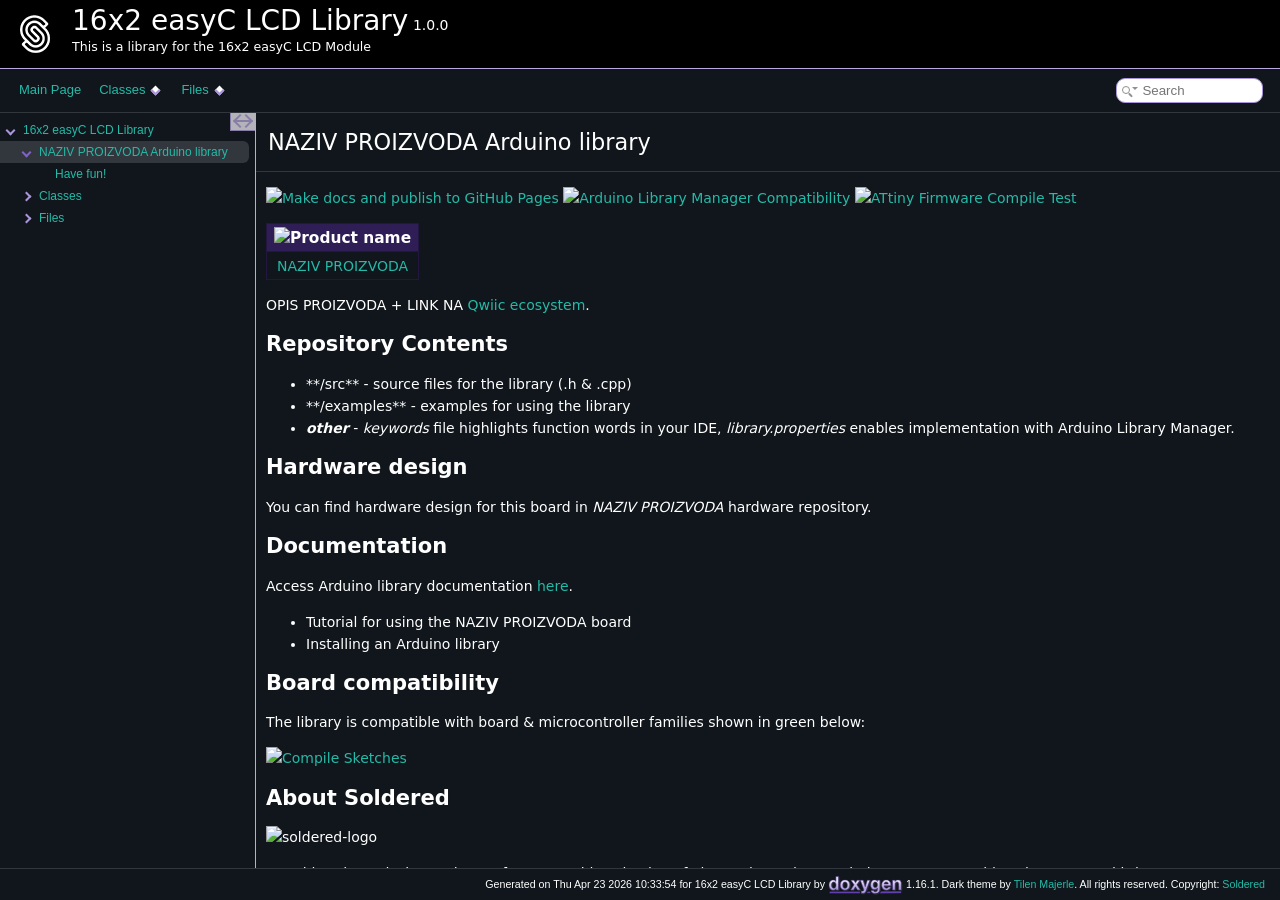
==== docs/index.html @ 85e1c983 "Initialize gh-pages" ====
<!DOCTYPE html PUBLIC "-//W3C//DTD XHTML 1.0 Transitional//EN" "https://www.w3.org/TR/xhtml1/DTD/xhtml1-transitional.dtd">
<html xmlns="http://www.w3.org/1999/xhtml" lang="en-US">
<head>
<meta http-equiv="Content-Type" content="text/xhtml;charset=UTF-8"/>
<meta http-equiv="X-UA-Compatible" content="IE=11"/>
<meta name="generator" content="Doxygen 1.16.1"/>
<meta name="viewport" content="width=device-width, initial-scale=1"/>
<title>16x2 easyC LCD Library: NAZIV PROIZVODA Arduino library</title>
<link href="tabs.css" rel="stylesheet" type="text/css"/>
<script type="text/javascript" src="jquery.js"></script>
<script type="text/javascript" src="dynsections.js"></script>
<script type="text/javascript" src="clipboard.js"></script>
<link href="navtree.css" rel="stylesheet" type="text/css"/>
<script type="text/javascript" src="navtreedata.js"></script>
<script type="text/javascript" src="navtree.js"></script>
<script type="text/javascript" src="cookie.js"></script>
<link href="search/search.css" rel="stylesheet" type="text/css"/>
<script type="text/javascript" src="search/searchdata.js"></script>
<script type="text/javascript" src="search/search.js"></script>
<link href="doxygen.css" rel="stylesheet" type="text/css" />
<link href="custom.css" rel="stylesheet" type="text/css"/>
<link href="custom_dark_theme.css" rel="stylesheet" type="text/css"/>
</head>
<body>
<div id="top"><!-- do not remove this div, it is closed by doxygen! -->
<div id="titlearea">
<table cellspacing="0" cellpadding="0">
 <tbody>
 <tr id="projectrow">
  <td id="projectlogo"><img alt="Logo" src="logo.png"/></td>
  <td id="projectalign">
   <div id="projectname">16x2 easyC LCD Library<span id="projectnumber">&#160;1.0.0</span>
   </div>
   <div id="projectbrief">This is a library for the 16x2 easyC LCD Module</div>
  </td>
 </tr>
 </tbody>
</table>
</div>
<!-- end header part -->
<!-- Generated by Doxygen 1.16.1 -->
<script type="text/javascript">
var searchBox = new SearchBox("searchBox", "search/",'.html');
</script>
<script type="text/javascript">
$(function() { codefold.init(); });
</script>
<script type="text/javascript" src="menudata.js"></script>
<script type="text/javascript" src="menu.js"></script>
<script type="text/javascript">
$(function() {
  initMenu('',true,false,'search.php','Search',true);
  $(function() { init_search(); });
});
</script>
<div id="main-nav"></div>
</div><!-- top -->
<div id="side-nav" class="ui-resizable side-nav-resizable">
  <div id="nav-tree">
    <div id="nav-tree-contents">
      <div id="nav-sync" class="sync"></div>
    </div>
  </div>
  <div id="splitbar" style="-moz-user-select:none;" 
       class="ui-resizable-handle">
  </div>
</div>
<script type="text/javascript">
$(function(){initNavTree('index.html','',''); });
</script>
<div id="container">
<div id="doc-content">
<!-- window showing the filter options -->
<div id="MSearchSelectWindow"
     onmouseover="return searchBox.OnSearchSelectShow()"
     onmouseout="return searchBox.OnSearchSelectHide()"
     onkeydown="return searchBox.OnSearchSelectKey(event)">
</div>

<!-- iframe showing the search results (closed by default) -->
<div id="MSearchResultsWindow">
<div id="MSearchResults">
<div class="SRPage">
<div id="SRIndex">
<div id="SRResults"></div>
<div class="SRStatus" id="Loading">Loading...</div>
<div class="SRStatus" id="Searching">Searching...</div>
<div class="SRStatus" id="NoMatches">No Matches</div>
</div>
</div>
</div>
</div>

<div><div class="header">
  <div class="headertitle"><div class="title">NAZIV PROIZVODA Arduino library </div></div>
</div><!--header-->
<div class="contents">
<div class="textblock"><p><a class="anchor" id="md__r_e_a_d_m_e"></a></p>
<p><a href="https://github.com/SolderedElectronics/Soldered-Generic-Arduino-Library/actions/workflows/make_docs.yml"><img src="https://github.com/SolderedElectronics/Soldered-Generic-Arduino-Library/actions/workflows/make_docs.yml/badge.svg?branch=dev" alt="Make docs and publish to GitHub Pages" style="pointer-events: none;" class="inline"/></a> <a href="https://github.com/SolderedElectronics/Soldered-Generic-Arduino-Library/actions/workflows/arduino_lint.yml"><img src="https://github.com/SolderedElectronics/Soldered-Generic-Arduino-Library/actions/workflows/arduino_lint.yml/badge.svg?branch=dev" alt="Arduino Library Manager Compatibility" style="pointer-events: none;" class="inline"/></a> <a href="https://github.com/SolderedElectronics/Soldered-Generic-Arduino-Library/actions/workflows/attiny_test.yml"><img src="https://github.com/SolderedElectronics/Soldered-Generic-Arduino-Library/actions/workflows/attiny_test.yml/badge.svg?branch=dev" alt="ATtiny Firmware Compile Test" style="pointer-events: none;" class="inline"/></a></p>
<table class="markdownTable">
<tr class="markdownTableHead">
<th class="markdownTableHeadCenter"><img src="https://upload.wikimedia.org/wikipedia/commons/8/8f/Example_image.svg" alt="Product name" style="pointer-events: none;" class="inline"/>  </th></tr>
<tr class="markdownTableRowOdd">
<td class="markdownTableBodyCenter"><a href="https://www.solde.red/SKU">NAZIV PROIZVODA</a>  </td></tr>
</table>
<p>OPIS PROIZVODA + LINK NA <a href="https://soldered.com/collections/qwiic-ecosystem">Qwiic ecosystem</a>.</p>
<h2 class="doxsection"><a class="anchor" id="autotoc_md1"></a>
Repository Contents</h2>
<ul>
<li>**/src** - source files for the library (.h &amp; .cpp)</li>
<li>**/examples** - examples for using the library</li>
<li><b><em>other</em></b> - <em>keywords</em> file highlights function words in your IDE, <em>library.properties</em> enables implementation with Arduino Library Manager.</li>
</ul>
<h2 class="doxsection"><a class="anchor" id="autotoc_md2"></a>
Hardware design</h2>
<p>You can find hardware design for this board in <em>NAZIV PROIZVODA</em> hardware repository.</p>
<h2 class="doxsection"><a class="anchor" id="autotoc_md3"></a>
Documentation</h2>
<p>Access Arduino library documentation <a href="https://SolderedElectronics.github.io/Soldered-Generic-Arduino-Library/">here</a>.</p>
<ul>
<li>Tutorial for using the NAZIV PROIZVODA board</li>
<li>Installing an Arduino library</li>
</ul>
<h2 class="doxsection"><a class="anchor" id="autotoc_md4"></a>
Board compatibility</h2>
<p>The library is compatible with board &amp; microcontroller families shown in green below:</p>
<p><a href="https://github.com/SolderedElectronics/Soldered-Generic-Arduino-Library/actions/workflows/compile_test.yml"><img src="http://github-actions.40ants.com/SolderedElectronics/Soldered-Generic-Arduino-Library/matrix.svg?branch=dev&amp;only=Compile%20Sketches" alt="Compile Sketches" style="pointer-events: none;" class="inline"/></a></p>
<h2 class="doxsection"><a class="anchor" id="autotoc_md5"></a>
About Soldered</h2>
<p><img src="https://raw.githubusercontent.com/SolderedElectronics/Soldered-Generic-Arduino-Library/dev/extras/Soldered-logo-color.png" alt="soldered-logo" width="500" class="inline"/></p>
<p>At Soldered, we design and manufacture a wide selection of electronic products to help you turn your ideas into acts and bring you one step closer to your final project. Our products are intented for makers and crafted in-house by our experienced team in Osijek, Croatia. We believe that sharing is a crucial element for improvement and innovation, and we work hard to stay connected with all our makers regardless of their skill or experience level. Therefore, all our products are open-source. Finally, we always have your back. If you face any problem concerning either your shopping experience or your electronics project, our team will help you deal with it, offering efficient customer service and cost-free technical support anytime. Some of those might be useful for you:</p>
<ul>
<li><a href="https://www.soldered.com/shop">Web Store</a></li>
<li><a href="https://soldered.com/learn">Tutorials &amp; Projects</a></li>
<li><a href="https://docs.soldered.com">Documentation</a></li>
</ul>
<h2 class="doxsection"><a class="anchor" id="autotoc_md6"></a>
Original source</h2>
<p>​ This library is possible thanks to original <a href="https://github.com/blemasle/arduino-mcp23017">arduino-mcp23017</a> library. Thank you, blemasle.</p>
<h2 class="doxsection"><a class="anchor" id="autotoc_md7"></a>
Open-source license</h2>
<p>Soldered invests vast amounts of time into hardware &amp; software for these products, which are all open-source. Please support future development by buying one of our products.</p>
<p>Check license details in the LICENSE file. Long story short, use these open-source files for any purpose you want to, as long as you apply the same open-source licence to it and disclose the original source. No warranty - all designs in this repository are distributed in the hope that they will be useful, but without any warranty. They are provided "AS IS", therefore without warranty of any kind, either expressed or implied. The entire quality and performance of what you do with the contents of this repository are your responsibility. In no event, Soldered (TAVU) will be liable for your damages, losses, including any general, special, incidental or consequential damage arising out of the use or inability to use the contents of this repository.</p>
<h1 class="doxsection"><a class="anchor" id="autotoc_md8"></a>
Have fun!</h1>
<p>And thank you from your fellow makers at Soldered Electronics. </p>
</div></div><!-- PageDoc -->
<a href="doxygen_crawl.html"></a>
</div><!-- contents -->
</div><!-- doc-content -->
</div><!-- container -->
<!-- start footer part -->
<div id="nav-path" class="navpath">
    <!-- id is needed for treeview function! -->
    <ul>
        <li class="footer">
            Generated on <span class="datetime"></span> for 16x2 easyC LCD Library by <a href="http://www.doxygen.org/index.html">
                <img class="footer" src="doxygen.png" alt="doxygen"
                    onerror="this.onerror=null;this.src='doxygen.svg';" /></a> 1.16.1.
            Dark theme by <a href="http://majerle.eu" target="_new">Tilen Majerle</a>. All rights reserved.
            Copyright: <a href="https://www.soldered.com">Soldered</a>
        </li>
    </ul>
</div>
<script src="custom.js"></script>
</body>
</html>
---- docs/tabs.css ----
.sm{position:relative;z-index:9999}.sm,.sm ul,.sm li{display:block;list-style:none;margin:0;padding:0;line-height:normal;direction:ltr;text-align:left;-webkit-tap-highlight-color:rgba(0,0,0,0)}.sm-rtl,.sm-rtl ul,.sm-rtl li{direction:rtl;text-align:right}.sm>li>h1,.sm>li>h2,.sm>li>h3,.sm>li>h4,.sm>li>h5,.sm>li>h6{margin:0;padding:0}.sm ul{display:none}.sm li,.sm a{position:relative}.sm a{display:block}.sm a.disabled{cursor:not-allowed}.sm:after{content:"\00a0";display:block;height:0;font:0/0 serif;clear:both;visibility:hidden;overflow:hidden}.sm,.sm *,.sm *:before,.sm *:after{-moz-box-sizing:border-box;-webkit-box-sizing:border-box;box-sizing:border-box}.main-menu-btn{position:relative;display:inline-block;width:36px;height:36px;text-indent:36px;margin-left:8px;white-space:nowrap;overflow:hidden;cursor:pointer;-webkit-tap-highlight-color:rgba(0,0,0,0)}.main-menu-btn-icon,.main-menu-btn-icon:before,.main-menu-btn-icon:after{position:absolute;top:50%;left:2px;height:2px;width:24px;background:var(--nav-menu-button-color);-webkit-transition:all .25s;transition:all .25s}.main-menu-btn-icon:before{content:'';top:-7px;left:0}.main-menu-btn-icon:after{content:'';top:7px;left:0}#main-menu-state:checked ~ .main-menu-btn .main-menu-btn-icon{height:0}#main-menu-state:checked ~ .main-menu-btn .main-menu-btn-icon:before{top:0;-webkit-transform:rotate(-45deg);transform:rotate(-45deg)}#main-menu-state:checked ~ .main-menu-btn .main-menu-btn-icon:after{top:0;-webkit-transform:rotate(45deg);transform:rotate(45deg)}#main-menu-state{position:absolute;width:1px;height:1px;margin:-1px;border:0;padding:0;overflow:hidden;clip:rect(1px,1px,1px,1px)}#main-menu-state:not(:checked) ~ #main-menu{display:none}#main-menu-state:checked ~ #main-menu{display:block}@media(min-width:768px){.main-menu-btn{position:absolute;top:-99999px}#main-menu-state:not(:checked) ~ #main-menu{display:block}}.sm-dox{background-color:var(--nav-menu-background-color)}.sm-dox a,.sm-dox a:focus,.sm-dox a:hover,.sm-dox a:active{padding:0 12px;padding-right:43px;font-family:var(--font-family-nav);font-size:13px;line-height:36px;text-decoration:none;color:var(--nav-text-normal-color);outline:0}.sm-dox a:hover{background-color:var(--nav-menu-active-bg);border-radius:5px}.sm-dox a.current{color:#d23600}.sm-dox a.disabled{color:#bbb}.sm-dox a span.sub-arrow{position:absolute;top:50%;margin-top:-14px;left:auto;right:3px;width:28px;height:28px;overflow:hidden;font:bold 12px/28px monospace !important;text-align:center;text-shadow:none;-moz-border-radius:5px;-webkit-border-radius:5px;border-radius:5px}.sm-dox a span.sub-arrow:before{display:block;content:'+'}.sm-dox a.highlighted span.sub-arrow:before{display:block;content:'-'}.sm-dox>li:first-child>a,.sm-dox>li:first-child>:not(ul) a{-moz-border-radius:5px 5px 0 0;-webkit-border-radius:5px;border-radius:5px 5px 0 0}.sm-dox>li:last-child>a,.sm-dox>li:last-child>*:not(ul) a,.sm-dox>li:last-child>ul,.sm-dox>li:last-child>ul>li:last-child>a,.sm-dox>li:last-child>ul>li:last-child>*:not(ul) a,.sm-dox>li:last-child>ul>li:last-child>ul,.sm-dox>li:last-child>ul>li:last-child>ul>li:last-child>a,.sm-dox>li:last-child>ul>li:last-child>ul>li:last-child>*:not(ul) a,.sm-dox>li:last-child>ul>li:last-child>ul>li:last-child>ul,.sm-dox>li:last-child>ul>li:last-child>ul>li:last-child>ul>li:last-child>a,.sm-dox>li:last-child>ul>li:last-child>ul>li:last-child>ul>li:last-child>*:not(ul) a,.sm-dox>li:last-child>ul>li:last-child>ul>li:last-child>ul>li:last-child>ul,.sm-dox>li:last-child>ul>li:last-child>ul>li:last-child>ul>li:last-child>ul>li:last-child>a,.sm-dox>li:last-child>ul>li:last-child>ul>li:last-child>ul>li:last-child>ul>li:last-child>*:not(ul) a,.sm-dox>li:last-child>ul>li:last-child>ul>li:last-child>ul>li:last-child>ul>li:last-child>ul{-moz-border-radius:0 0 5px 5px;-webkit-border-radius:0;border-radius:0 0 5px 5px}.sm-dox>li:last-child>a.highlighted,.sm-dox>li:last-child>*:not(ul) a.highlighted,.sm-dox>li:last-child>ul>li:last-child>a.highlighted,.sm-dox>li:last-child>ul>li:last-child>*:not(ul) a.highlighted,.sm-dox>li:last-child>ul>li:last-child>ul>li:last-child>a.highlighted,.sm-dox>li:last-child>ul>li:last-child>ul>li:last-child>*:not(ul) a.highlighted,.sm-dox>li:last-child>ul>li:last-child>ul>li:last-child>ul>li:last-child>a.highlighted,.sm-dox>li:last-child>ul>li:last-child>ul>li:last-child>ul>li:last-child>*:not(ul) a.highlighted,.sm-dox>li:last-child>ul>li:last-child>ul>li:last-child>ul>li:last-child>ul>li:last-child>a.highlighted,.sm-dox>li:last-child>ul>li:last-child>ul>li:last-child>ul>li:last-child>ul>li:last-child>*:not(ul) a.highlighted{-moz-border-radius:0;-webkit-border-radius:0;border-radius:0}.sm-dox ul{background:var(--nav-menu-background-color)}.sm-dox ul a,.sm-dox ul a:focus,.sm-dox ul a:hover,.sm-dox ul a:active{font-size:12px;border-left:8px solid transparent;line-height:36px;text-shadow:none;background-color:var(--nav-menu-background-color);background-image:none}.sm-dox ul a:hover{background-color:var(--nav-menu-active-bg);border-radius:5px}.sm-dox ul ul a,.sm-dox ul ul a:hover,.sm-dox ul ul a:focus,.sm-dox ul ul a:active{border-left:16px solid transparent}.sm-dox ul ul ul a,.sm-dox ul ul ul a:hover,.sm-dox ul ul ul a:focus,.sm-dox ul ul ul a:active{border-left:24px solid transparent}.sm-dox ul ul ul ul a,.sm-dox ul ul ul ul a:hover,.sm-dox ul ul ul ul a:focus,.sm-dox ul ul ul ul a:active{border-left:32px solid transparent}.sm-dox ul ul ul ul ul a,.sm-dox ul ul ul ul ul a:hover,.sm-dox ul ul ul ul ul a:focus,.sm-dox ul ul ul ul ul a:active{border-left:40px solid transparent}@media(min-width:768px){.sm-dox ul{position:absolute;width:12em}.sm-dox li{float:left}.sm-dox.sm-rtl li{float:right}.sm-dox ul li,.sm-dox.sm-rtl ul li,.sm-dox.sm-vertical li{float:none}.sm-dox a{white-space:nowrap}.sm-dox ul a,.sm-dox.sm-vertical a{white-space:normal}.sm-dox .sm-nowrap>li>a,.sm-dox .sm-nowrap>li>:not(ul) a{white-space:nowrap}.sm-dox{padding:0 10px;background-color:var(--nav-menu-background-color);line-height:36px}.sm-dox a span.sub-arrow{top:15px;right:10px;box-sizing:content-box;padding:0;margin:0;display:inline-block;width:5px;height:5px;background-color:var(--nav-menu-background-color);border-right:2px solid var(--nav-arrow-color);border-bottom:2px solid var(--nav-arrow-color);transform:rotate(45deg);-moz-border-radius:0;-webkit-border-radius:0;border-radius:0}.sm-dox a,.sm-dox a:focus,.sm-dox a:active,.sm-dox a:hover,.sm-dox a.highlighted{padding:0 6px}.sm-dox a:hover{background-color:var(--nav-menu-active-bg);border-radius:5px !important}.sm-dox a:hover span.sub-arrow{background-color:var(--nav-menu-active-bg);border-right:2px solid var(--nav-arrow-selected-color);border-bottom:2px solid var(--nav-arrow-selected-color)}.sm-dox a.has-submenu{padding-right:24px}.sm-dox li{border-top:0;padding:3px}.sm-dox>li>ul:before,.sm-dox>li>ul:after{content:'';position:absolute;top:-18px;left:30px;width:0;height:0;overflow:hidden;border-width:9px;border-style:dashed dashed solid dashed;border-color:transparent transparent #bbb transparent}.sm-dox>li>ul:after{top:-16px;left:31px;border-width:8px;border-color:transparent transparent var(--nav-menu-background-color) transparent}.sm-dox ul{border:1px solid #bbb;padding:5px 0;background:var(--nav-menu-background-color);-moz-border-radius:5px !important;-webkit-border-radius:5px;border-radius:5px !important;-moz-box-shadow:0 5px 9px rgba(0,0,0,0.2);-webkit-box-shadow:0 5px 9px rgba(0,0,0,0.2);box-shadow:0 5px 9px rgba(0,0,0,0.2)}.sm-dox ul a span.sub-arrow{transform:rotate(-45deg)}.sm-dox ul a,.sm-dox ul a:hover,.sm-dox ul a:focus,.sm-dox ul a:active,.sm-dox ul a.highlighted{color:var(--nav-menu-foreground-color);background-image:none;border:0 !important}.sm-dox ul a:hover{background-color:var(--nav-menu-active-bg);border-radius:5px}.sm-dox span.scroll-up,.sm-dox span.scroll-down{position:absolute;display:none;visibility:hidden;overflow:hidden;background:var(--nav-menu-background-color);height:36px}.sm-dox span.scroll-up:hover,.sm-dox span.scroll-down:hover{background:#eee}.sm-dox span.scroll-up:hover span.scroll-up-arrow,.sm-dox span.scroll-up:hover span.scroll-down-arrow{border-color:transparent transparent #d23600 transparent}.sm-dox span.scroll-down:hover span.scroll-down-arrow{border-color:#d23600 transparent transparent transparent}.sm-dox span.scroll-up-arrow,.sm-dox span.scroll-down-arrow{position:absolute;top:0;left:50%;margin-left:-6px;width:0;height:0;overflow:hidden;border-width:6px;border-style:dashed dashed solid dashed;border-color:transparent transparent var(--nav-menu-foreground-color) transparent}.sm-dox span.scroll-down-arrow{top:8px;border-style:solid dashed dashed dashed;border-color:var(--nav-menu-foreground-color) transparent transparent transparent}.sm-dox.sm-rtl a.has-submenu{padding-right:6px;padding-left:24px}.sm-dox.sm-rtl a span.sub-arrow{right:auto;left:6px}.sm-dox.sm-rtl.sm-vertical a.has-submenu{padding:10px 20px}.sm-dox.sm-rtl.sm-vertical a span.sub-arrow{right:auto;left:8px;border-style:dashed solid dashed dashed;border-color:transparent #555 transparent transparent}.sm-dox.sm-rtl>li>ul:before{left:auto;right:30px}.sm-dox.sm-rtl>li>ul:after{left:auto;right:31px}.sm-dox.sm-rtl ul a.has-submenu{padding:10px 20px !important}.sm-dox.sm-rtl ul a span.sub-arrow{right:auto;left:8px;border-style:dashed solid dashed dashed;border-color:transparent #555 transparent transparent}.sm-dox.sm-vertical{padding:10px 0;-moz-border-radius:5px;-webkit-border-radius:5px;border-radius:5px}.sm-dox.sm-vertical a{padding:10px 20px}.sm-dox.sm-vertical a:hover,.sm-dox.sm-vertical a:focus,.sm-dox.sm-vertical a:active,.sm-dox.sm-vertical a.highlighted{background:#fff}.sm-dox.sm-vertical a span.sub-arrow{right:8px;top:50%;margin-top:-5px;border-width:5px;border-style:dashed dashed dashed solid;border-color:transparent transparent transparent #555}.sm-dox.sm-vertical>li>ul:before,.sm-dox.sm-vertical>li>ul:after{display:none}.sm-dox.sm-vertical ul a{padding:10px 20px}.sm-dox.sm-vertical ul a:hover,.sm-dox.sm-vertical ul a:focus,.sm-dox.sm-vertical ul a:active,.sm-dox.sm-vertical ul a.highlighted{background:#eee}.sm-dox.sm-vertical ul a.disabled{background:var(--nav-menu-background-color)}}
---- docs/navtree.css ----
#nav-tree .children_ul {
  margin:0;
  padding:4px;
}

#nav-tree ul {
  list-style:none outside none;
  margin:0px;
  padding:0px;
}

#nav-tree li {
  white-space:nowrap;
  margin:0;
  padding:0;
}

#nav-tree .plus {
  margin:0px;
}

#nav-tree .selected {
  position: relative;
  background-color: var(--nav-menu-active-bg);
  border-radius: 0 6px 6px 0;
  /*margin-right: 5px;*/
}

#nav-tree img {
  margin:0px;
  padding:0px;
  border:0px;
  vertical-align: middle;
}

#nav-tree a {
  text-decoration:none;
  padding:0px;
  margin:0px;
}

#nav-tree .label {
  margin:0px;
  padding:0px;
  font: 12px var(--font-family-nav);
  line-height: 22px;
}

#nav-tree .label a {
  padding:2px;
}

#nav-tree .selected a {
  text-decoration:none;
  color:var(--page-link-color);
}

#nav-tree .children_ul {
  margin:0px;
  padding:0px;
}

#nav-tree .item {
  margin: 0 6px 0 -5px;
  padding: 0 0 0 5px;
  height: 22px;
}

#nav-tree {
  padding: 0px 0px;
  font-size:14px;
  overflow:auto;
}

#doc-content {
  overflow:auto;
  display:block;
  padding:0px;
  margin:0px;
  -webkit-overflow-scrolling : touch; /* iOS 5+ */
}

#side-nav {
  padding:0 6px 0 0;
  margin: 0px;
  display:block;
  position: absolute;
  left: 0px;
  overflow : hidden;
}

.ui-resizable .ui-resizable-handle {
  display:block;
}

.ui-resizable-e {
  transition: opacity 0.5s ease;
  background-color: var(--nav-splitbar-bg-color);
  opacity:0;
  cursor:col-resize;
  height:100%;
  right:0;
  top:0;
  width:6px;
  position: relative;
}

.ui-resizable-e:after {
  content: '';
  display: block;
  top: 50%;
  left: 1px;
  width: 2px;
  height: 15px;
  border-left: 1px solid var(--nav-splitbar-handle-color);
  border-right: 1px solid var(--nav-splitbar-handle-color);
  position: absolute;
}

.ui-resizable-e:hover {
  opacity: 1;
}

.ui-resizable-handle {
  display:none;
  font-size:0.1px;
  position:absolute;
  z-index:1;
}

#nav-tree-contents {
  margin: 6px 0px 0px 0px;
}

#nav-tree {
  background-color: var(--nav-background-color);
  -webkit-overflow-scrolling : touch; /* iOS 5+ */
  scrollbar-width: thin;
  border-right: 1px solid var(--nav-border-color);
  padding-left: 5px;
}

#nav-sync {
  position:absolute;
  top:0px;
  right:0px;
  z-index:1;
}

#nav-sync img {
  opacity:0.3;
}

div.nav-sync-icon {
	position: relative;
	width: 24px;
	height: 17px;
	left: -6px;
	top: -1px;
	opacity: 0.7;
	display: inline-block;
	background-color: var(--sync-icon-background-color);
	border: 1px solid var(--sync-icon-border-color);
	box-sizing: content-box;
}

div.nav-sync-icon:hover {
	background-color: var(--sync-icon-selected-background-color);
	opacity: 1.0;
}

div.nav-sync-icon.active:after {
	content: '';
	background-color: var(--sync-icon-background-color);
	border-top: 2px solid var(--sync-icon-color);
	position: absolute;
	width: 16px;
	height: 0px;
	top: 7px;
	left: 4px;
}

div.nav-sync-icon.active:hover:after {
	border-top: 2px solid var(--sync-icon-selected-color);
}

span.sync-icon-left {
	position: absolute;
	padding: 0;
	margin: 0;
	top: 3px;
	left: 4px;
	display: inline-block;
	width: 8px;
	height: 8px;
	border-left: 2px solid var(--sync-icon-color);
	border-top: 2px solid var(--sync-icon-color);
	transform: rotate(-45deg);
}

span.sync-icon-right {
	position: absolute;
	padding: 0;
	margin: 0;
	top: 3px;
	left: 10px;
	display: inline-block;
	width: 8px;
	height: 8px;
	border-right: 2px solid var(--sync-icon-color);
	border-bottom: 2px solid var(--sync-icon-color);
	transform: rotate(-45deg);
}

div.nav-sync-icon:hover span.sync-icon-left {
	border-left: 2px solid var(--sync-icon-selected-color);
	border-top: 2px solid var(--sync-icon-selected-color);
}

div.nav-sync-icon:hover span.sync-icon-right {
	border-right: 2px solid var(--sync-icon-selected-color);
	border-bottom: 2px solid var(--sync-icon-selected-color);
}

#nav-path ul {
  border-top: 1px solid var(--nav-breadcrumb-separator-color);
}

@media print
{
  #nav-tree { display: none; }
  div.ui-resizable-handle { display: none; position: relative; }
}

/*---------------------------*/
#container {
	display: grid;
	grid-template-columns: auto auto;
	overflow: hidden;
}

#page-nav {
	background: var(--nav-background-color);
	display: block;
	width: 250px;
	box-sizing: content-box;
        position: relative;
	border-left: 1px solid var(--nav-border-color);
}

#page-nav-tree {
	display: inline-block;
}

#page-nav-resize-handle {
  transition: opacity 0.5s ease;
  background-color: var(--nav-splitbar-bg-color);
  opacity:0;
  cursor:col-resize;
  height:100%;
  right:0;
  top:0;
  width:6px;
  position: relative;
  z-index: 1;
  user-select: none;
}

#page-nav-resize-handle:after {
  content: '';
  display: block;
  top: 50%;
  left: 1px;
  width: 2px;
  height: 15px;
  border-left: 1px solid var(--nav-splitbar-handle-color);
  border-right: 1px solid var(--nav-splitbar-handle-color);
  position: absolute;
}

#page-nav-resize-handle.dragging,
#page-nav-resize-handle:hover {
  opacity: 1;
}

#page-nav-contents {
  padding: 0;
  margin: 0;
  display: block;
  top: 0;
  left: 0;
  height: 100%;
  width: 100%;
  position: absolute;
  overflow: auto;
  scrollbar-width: thin;
  -webkit-overflow-scrolling : touch; /* iOS 5+ */
}

ul.page-outline,
ul.page-outline ul {
  text-indent: 0;
  list-style: none outside none;
  padding: 0 0 0 4px;
}

ul.page-outline {
  margin: 0 4px 4px 6px;
}

ul.page-outline div.item {
  font: 12px var(--font-family-nav);
  line-height: 22px;
}

ul.page-outline li {
  white-space: nowrap;
}

ul.page-outline li.vis {
  background-color: var(--nav-breadcrumb-active-bg);
}

#container.resizing {
  cursor: col-resize;
  user-select: none;
}
---- docs/search/search.css ----
/*---------------- Search Box positioning */

#main-menu > li:last-child {
    /* This <li> object is the parent of the search bar */
    display: flex;
    justify-content: center;
    align-items: center;
    height: 43px;
    margin-right: 0;
}

/*---------------- Search box styling */

.SRPage * {
    font-weight: normal;
    line-height: normal;
}

dark-mode-toggle {
    margin-left: 5px;
    display: flex;
    float: right;
}

#MSearchBox {
    display: inline-block;
    white-space : nowrap;
    background: var(--search-background-color);
    border-radius: 0.65em;
    border: 1px solid var(--search-box-border-color);
    z-index: 102;
    margin-right: 4px;
}

#MSearchBox .left {
    display: inline-block;
    vertical-align: middle;
    height: 1.6em;
}

#MSearchField {
    display: inline-block;
    vertical-align: top;
    width: 7.5em;
    height: 22px;
    margin: 0 0 0 0.15em;
    padding: 0;
    line-height: 1em;
    border:none;
    color: var(--search-foreground-color);
    outline: none;
    font-family: var(--font-family-search);
    -webkit-border-radius: 0px;
    border-radius: 0px;
    background: none;
}

@media(hover: none) {
    /* to avoid zooming on iOS */
    #MSearchField {
        font-size: 16px;
    }
}

#MSearchBox .right {
    display: inline-block;
    vertical-align: middle;
    width: 1.4em;
    height: 1.6em;
}

#MSearchClose {
    display: none;
    font-size: inherit;
    background : none;
    border: none;
    margin: 0;
    padding: 0;
    outline: none;

}

#MSearchCloseImg {
    margin: 6px 0 0 4px;
}

.close-icon {
  width: 11px;
  height: 11px;
  background-color: var(--search-close-icon-bg-color);
  border-radius: 50%;
  position: relative;
  display: flex;
  justify-content: center;
  align-items: center;
  box-sizing: content-box;
}

.close-icon:before,
.close-icon:after {
  content: '';
  position: absolute;
  width: 7px;
  height: 1px;
  background-color: var(--search-close-icon-fg-color);
}

.close-icon:before {
  transform: rotate(45deg);
}

.close-icon:after {
  transform: rotate(-45deg);
}


.MSearchBoxActive #MSearchField {
    color: var(--search-active-color);
}

.search-icon {
    width: 20px;
    height: 20px;
    display: inline-block;
    position: relative;
    margin-left: 3px;
}

#MSearchSelectExt.search-icon {
    width: 10px;
}

#MSearchSelectExt + input {
   margin-left: 5px;
}

.search-icon::before, .search-icon::after {
    content: '';
    position: absolute;
    border: 1.5px solid var(--search-foreground-color);
    box-sizing: content-box;
}

.search-icon::before {
    width: 6px;
    height: 6px;
    border-radius: 50%;
    top: 7px;
    left: 2px;
    background: var(--search-background-color);
}

.search-icon::after {
    border: 1px solid var(--search-foreground-color);
    width: 0px;
    height: 3px;
    border-radius: 2px;
    top: 15px;
    left: 8px;
    transform: rotate(-45deg);
    transform-origin: top left;
}

.search-icon-dropdown {
    content: '';
    width: 0;
    height: 0;
    border-left: 3px solid transparent;
    border-right: 3px solid transparent;
    border-top: 3px solid var(--search-foreground-color);
    top: 8px;
    left: 15px;
    transform: translateX(-50%);
    position: absolute;
}




/*---------------- Search filter selection */

#MSearchSelectWindow {
    display: none;
    position: absolute;
    left: 0; top: 0;
    border: 1px solid var(--search-filter-border-color);
    background-color: var(--search-filter-background-color);
    backdrop-filter: var(--search-filter-backdrop-filter);
    -webkit-backdrop-filter: var(--search-filter-backdrop-filter);
    z-index: 10001;
    padding-top: 4px;
    padding-bottom: 4px;
    border-radius: 4px;
}

.SelectItem {
    font: 8pt var(--font-family-search);
    padding-left:  2px;
    padding-right: 12px;
    border: 0px;
}

span.SelectionMark {
    margin-right: 4px;
    font-family: var(--font-family-monospace);
    outline-style: none;
    text-decoration: none;
}

a.SelectItem {
    display: block;
    outline-style: none;
    color: var(--search-filter-foreground-color);
    text-decoration: none;
    padding-left:   6px;
    padding-right: 12px;
}

a.SelectItem:focus,
a.SelectItem:active {
    color: var(--search-filter-foreground-color);
    outline-style: none;
    text-decoration: none;
}

a.SelectItem:hover {
    color: var(--search-filter-highlight-text-color);
    background-color: var(--search-filter-highlight-bg-color);
    outline-style: none;
    text-decoration: none;
    cursor: pointer;
    display: block;
}

/*---------------- Search results window */

iframe#MSearchResults {
    /*width: 60ex;*/
    height: 15em;
}

@keyframes slideInSearchResults {
    from {
        opacity: 0;
        transform: translate(0, 15px);
    }

    to {
        opacity: 1;
        transform: translate(0, 20px);
    }
}

#MSearchResultsWindow {
    display: none;
    position: absolute;
    left: auto;
    right: 4px;
    top: 0;
    border: 1px solid var(--search-results-border-color);
    background-color: var(--search-results-background-color);
    backdrop-filter: var(--search-results-backdrop-filter);
    -webkit-backdrop-filter: var(--search-results-backdrop-filter);
    z-index:10000;
    width: 300px;
    height: 400px;
    overflow: auto;
    border-radius: 8px;
    transform: translate(0, 20px);
    animation: ease-out 280ms slideInSearchResults;
    box-shadow: 0 2px 8px 0 rgba(0,0,0,.075);
}


/* ----------------------------------- */


#SRIndex {
    clear:both; 
}

.SREntry {
    font-size: 10pt;
    padding-left: 1ex;
}

.SRPage .SREntry {
    font-size: 10pt;
    padding: 2px 5px;
}

div.SRPage {
    margin: 5px 2px;
}

.SRChildren {
    padding-left: 3ex; padding-bottom: .5em 
}

.SRPage .SRChildren {
    display: none;
}

.SRSymbol {
    font-weight: bold;
    color: var(--search-results-foreground-color);
    font-family: var(--font-family-search);
    text-decoration: none;
    outline: none;
}

a.SRScope {
    display: block;
    color: var(--search-results-foreground-color);
    font-family: var(--font-family-search);
    font-size: 8pt;
    text-decoration: none;
    outline: none;
}

a.SRSymbol:focus, a.SRSymbol:active,
a.SRScope:focus, a.SRScope:active {
    text-decoration: underline;
}

span.SRScope {
    padding-left: 4px;
    font-family: var(--font-family-search);
}

.SRPage .SRStatus {
    padding: 2px 5px;
    font-size: 8pt;
    font-style: italic;
    font-family: var(--font-family-search);
}

.SRResult {
    display: none;
}

div.searchresults {
    margin-left: 10px;
    margin-right: 10px;
}

#searchBoxPos1 dark-mode-toggle {
    margin-top: 4px;
}

/*---------------- External search page results */

.pages b {
   color: var(--nav-foreground-color);
   padding: 5px 5px 3px 5px;
   background-color: var(--nav-menu-active-bg);
   border-radius: 4px;
}

.pages {
    line-height: 17px;
    margin-left: 4px;
    text-decoration: none;
}

.hl {
    font-weight: bold;
}

#searchresults {
    margin-bottom: 20px;
}

.searchpages {
    margin-top: 10px;
}
---- docs/doxygen.css ----
/* The standard CSS for doxygen 1.16.1*/

html {
/* page base colors */
--page-background-color: white;
--page-foreground-color: black;
--page-link-color: #362263;
--page-visited-link-color: #362263;
--page-external-link-color: #291A4D;

/* index */
--index-odd-item-bg-color: #F6F4FB;
--index-even-item-bg-color: white;
--index-header-color: black;
--index-separator-color: #A0A0A0;

/* header */
--header-background-color: #F8F6FC;
--header-separator-color: #BAA9E1;
--group-header-separator-color: #D2C7EB;
--group-header-color: #2D1C52;

--footer-foreground-color: #20143B;
--footer-logo-width: 75px;
--citation-label-color: #291A4D;
--glow-color: cyan;

--title-background-color: white;
--title-separator-color: #BAA9E1;

--blockquote-background-color: #F5F3FA;
--blockquote-border-color: #8D72CD;

--scrollbar-thumb-color: #BAA9E1;
--scrollbar-background-color: #F8F6FC;

--icon-background-color: #6340B7;
--icon-foreground-color: white;
--icon-folder-open-fill-color: #BAA9E1;
--icon-folder-fill-color: #D0C5EA;
--icon-folder-border-color: #422A7A;
--icon-doc-fill-color: #D0C5EA;
--icon-doc-border-color: #422A7A;

/* brief member declaration list */
--memdecl-background-color: #F8F6FC;
--memdecl-foreground-color: #555;
--memdecl-template-color: #422A7A;
--memdecl-border-color: #CCC0E9;

/* detailed member list */
--memdef-border-color: #9A82D3;
--memdef-title-background-color: #DCD4F0;
--memdef-proto-background-color: #EAE5F6;
--memdef-proto-text-color: #1A1130;
--memdef-param-name-color: #602020;
--memdef-template-color: #422A7A;

/* tables */
--table-cell-border-color: #231640;
--table-header-background-color: #2F1E56;
--table-header-foreground-color: #FFFFFF;

/* labels */
--label-background-color: #6340B7;
--label-left-top-border-color: #4F3392;
--label-right-bottom-border-color: #BAA9E1;
--label-foreground-color: white;

/** navigation bar/tree/menu */
--nav-background-color: #F8F6FC;
--nav-foreground-color: #2D1D54;
--nav-border-color: #BAA9E1;
--nav-breadcrumb-separator-color: #BAA9E1;
--nav-breadcrumb-active-bg: #EAE5F6;
--nav-breadcrumb-color: #2D1C52;
--nav-splitbar-bg-color: #D4CAEC;
--nav-splitbar-handle-color: #8D72CD;
--nav-font-size-level1: 13px;
--nav-font-size-level2: 10px;
--nav-font-size-level3: 9px;
--nav-text-normal-color: #1E1337;
--nav-menu-button-color: #2D1D54;
--nav-menu-background-color: white;
--nav-menu-foreground-color: #555555;
--nav-menu-active-bg: #D4CAEC;
--nav-menu-active-color: #8D72CD;
--nav-arrow-color: #AA95DA;
--nav-arrow-selected-color: #8062C8;

/* sync icon */
--sync-icon-border-color: #BAA9E1;
--sync-icon-background-color: #F8F6FC;
--sync-icon-selected-background-color: #EAE5F6;
--sync-icon-color: #BAA9E1;
--sync-icon-selected-color: #5D3BAB;

/* table of contents */
--toc-background-color: #F2EFF9;
--toc-border-color: #D0C5EA;
--toc-header-color: #422A7A;
--toc-down-arrow-image: url("data:image/svg+xml;utf8,<svg xmlns='http://www.w3.org/2000/svg' version='1.1' height='10px' width='5px' fill='grey'><text x='0' y='5' font-size='10'>&%238595;</text></svg>");

/** search field */
--search-background-color: white;
--search-foreground-color: #909090;
--search-active-color: black;
--search-filter-background-color: rgba(255,255,255,.7);
--search-filter-backdrop-filter: blur(4px);
--search-filter-foreground-color: black;
--search-filter-border-color: rgba(150,150,150,.4);
--search-filter-highlight-text-color: white;
--search-filter-highlight-bg-color: #362263;
--search-results-foreground-color: #3C266F;
--search-results-background-color: rgba(255,255,255,.8);
--search-results-backdrop-filter: blur(4px);
--search-results-border-color: rgba(150,150,150,.4);
--search-box-border-color: #AA95DA;
--search-close-icon-bg-color: #A0A0A0;
--search-close-icon-fg-color: white;

/** code fragments */
--code-keyword-color: #008000;
--code-type-keyword-color: #604020;
--code-flow-keyword-color: #E08000;
--code-comment-color: #800000;
--code-preprocessor-color: #806020;
--code-string-literal-color: #002080;
--code-char-literal-color: #008080;
--code-xml-cdata-color: black;
--code-vhdl-digit-color: #FF00FF;
--code-vhdl-char-color: #000000;
--code-vhdl-keyword-color: #700070;
--code-vhdl-logic-color: #FF0000;
--fragment-foreground-color: black;
--fragment-background-color: #FAF9FD;
--fragment-border-color: #BAA9E1;
--fragment-lineno-border-color: #00FF00;
--fragment-lineno-background-color: #E8E8E8;
--fragment-lineno-foreground-color: black;
--fragment-lineno-link-fg-color: #422A7A;
--fragment-lineno-link-bg-color: #D8D8D8;
--fragment-lineno-link-hover-fg-color: #422A7A;
--fragment-lineno-link-hover-bg-color: #C8C8C8;
--fragment-copy-ok-color: #2EC82E;
--fragment-highlight-filter: -3;
--tooltip-foreground-color: black;
--tooltip-background-color: rgba(255,255,255,0.8);
--tooltip-arrow-background-color: white;
--tooltip-border-color: rgba(150,150,150,0.7);
--tooltip-backdrop-filter: blur(3px);
--tooltip-doc-color: grey;
--tooltip-declaration-color: #006318;
--tooltip-link-color: #422A7A;
--tooltip-shadow: 0 4px 8px 0 rgba(0,0,0,.25);
--fold-line-color: #808080;

/** font-family */
--font-family-normal: system-ui,-apple-system,Segoe UI,Roboto,Ubuntu,Cantarell,Noto Sans,sans-serif,BlinkMacSystemFont,"Segoe UI",Helvetica,Arial,sans-serif,"Apple Color Emoji","Segoe UI Emoji","Segoe UI Symbol";
--font-family-monospace: 'JetBrains Mono',Consolas,Monaco,'Andale Mono','Ubuntu Mono',monospace,fixed;
--font-family-nav: 'Lucida Grande',Geneva,Helvetica,Arial,sans-serif;
--font-family-title: system-ui,-apple-system,Segoe UI,Roboto,Ubuntu,Cantarell,Noto Sans,sans-serif,BlinkMacSystemFont,"Segoe UI",Helvetica,Arial,sans-serif,"Apple Color Emoji","Segoe UI Emoji","Segoe UI Symbol";
--font-family-toc: Verdana,'DejaVu Sans',Geneva,sans-serif;
--font-family-search: Arial,Verdana,sans-serif;
--font-family-icon: Arial,Helvetica;
--font-family-tooltip: Roboto,sans-serif;

/** special sections */
--warning-color-bg: #f8d1cc;
--warning-color-hl: #b61825;
--warning-color-text: #75070f;
--note-color-bg: #faf3d8;
--note-color-hl: #f3a600;
--note-color-text: #5f4204;
--todo-color-bg: #e4f3ff;
--todo-color-hl: #1879C4;
--todo-color-text: #274a5c;
--test-color-bg: #e8e8ff;
--test-color-hl: #3939C4;
--test-color-text: #1a1a5c;
--deprecated-color-bg: #ecf0f3;
--deprecated-color-hl: #5b6269;
--deprecated-color-text: #43454a;
--bug-color-bg: #e4dafd;
--bug-color-hl: #5b2bdd;
--bug-color-text: #2a0d72;
--invariant-color-bg: #d8f1e3;
--invariant-color-hl: #44b86f;
--invariant-color-text: #265532;
--satisfies-color-hl: #b61825;
--satisfies-color-bg: #f8d1cc;
--verifies-color-hl: #b61825;
--verifies-color-bg: #f8d1cc;

}

@media (prefers-color-scheme: dark) {
  html:not(.dark-mode) {
    color-scheme: dark;

/* page base colors */
--page-background-color: black;
--page-foreground-color: #C9D1D9;
--page-link-color: #8062C8;
--page-visited-link-color: #8062C8;
--page-external-link-color: #957BD1;

/* index */
--index-odd-item-bg-color: #040309;
--index-even-item-bg-color: black;
--index-header-color: #BAA9E1;
--index-separator-color: #291A4D;

/* header */
--header-background-color: #020105;
--header-separator-color: #0B0714;
--group-header-separator-color: #120C22;
--group-header-color: #8062C8;

--footer-foreground-color: #54369B;
--footer-logo-width: 60px;
--citation-label-color: #8062C8;
--glow-color: cyan;

--title-background-color: #030207;
--title-separator-color: #160E29;

--blockquote-background-color: #08050F;
--blockquote-border-color: #1E1337;

--scrollbar-thumb-color: #21153E;
--scrollbar-background-color: #020105;

--icon-background-color: #291A4D;
--icon-foreground-color: #BAA9E1;
--icon-folder-open-fill-color: #422A7A;
--icon-folder-fill-color: #4F3392;
--icon-folder-border-color: #BAA9E1;
--icon-doc-fill-color: #5D3BAB;
--icon-doc-border-color: #BAA9E1;

/* brief member declaration list */
--memdecl-background-color: #040309;
--memdecl-foreground-color: #BBB;
--memdecl-template-color: #6C48BF;
--memdecl-border-color: #180F2C;

/* detailed member list */
--memdef-border-color: #180F2C;
--memdef-title-background-color: #110B20;
--memdef-proto-background-color: #0F091C;
--memdef-proto-text-color: #8E73CE;
--memdef-param-name-color: #D28757;
--memdef-template-color: #6C48BF;

/* tables */
--table-cell-border-color: #1E1337;
--table-header-background-color: #1E1337;
--table-header-foreground-color: #BAA9E1;

/* labels */
--label-background-color: #2D1C52;
--label-left-top-border-color: #422A7A;
--label-right-bottom-border-color: #1E1337;
--label-foreground-color: #CCCCCC;

/** navigation bar/tree/menu */
--nav-background-color: #08050F;
--nav-foreground-color: #2D1D54;
--nav-border-color: #160E29;
--nav-breadcrumb-separator-color: #160E29;
--nav-breadcrumb-active-bg: #120C22;
--nav-breadcrumb-color: #8062C8;
--nav-splitbar-bg-color: #1E1337;
--nav-splitbar-handle-color: #422A7A;
--nav-font-size-level1: 13px;
--nav-font-size-level2: 10px;
--nav-font-size-level3: 9px;
--nav-text-normal-color: #AA95DA;
--nav-menu-button-color: #AA95DA;
--nav-menu-background-color: #010103;
--nav-menu-foreground-color: #BBBBBB;
--nav-menu-active-bg: #120C22;
--nav-menu-active-color: #BFB0E3;
--nav-arrow-color: #422A7A;
--nav-arrow-selected-color: #5D3BAB;

/* sync icon */
--sync-icon-border-color: #160E29;
--sync-icon-background-color: #08050F;
--sync-icon-selected-background-color: #120C22;
--sync-icon-color: #422A7A;
--sync-icon-selected-color: #4F3392;

/* table of contents */
--toc-background-color: #0B0715;
--toc-border-color: #150D27;
--toc-header-color: #957BD1;
--toc-down-arrow-image: url("data:image/svg+xml;utf8,<svg xmlns='http://www.w3.org/2000/svg' version='1.1' height='10px' width='5px'><text x='0' y='5' font-size='10' fill='grey'>&%238595;</text></svg>");

/** search field */
--search-background-color: black;
--search-foreground-color: #C5C5C5;
--search-active-color: #F5F5F5;
--search-filter-background-color: #08050F;
--search-filter-foreground-color: #8062C8;
--search-filter-backdrop-filter: none;
--search-filter-border-color: #6C48BF;
--search-filter-highlight-text-color: #B09DDD;
--search-filter-highlight-bg-color: #1E1337;
--search-results-background-color: black;
--search-results-foreground-color: #8062C8;
--search-results-backdrop-filter: none;
--search-results-border-color: #291A4D;
--search-box-border-color: #291A4D;
--search-close-icon-bg-color: #909090;
--search-close-icon-fg-color: black;

/** code fragments */
--code-keyword-color: #CC99CD;
--code-type-keyword-color: #AB99CD;
--code-flow-keyword-color: #E08000;
--code-comment-color: #717790;
--code-preprocessor-color: #65CABE;
--code-string-literal-color: #7EC699;
--code-char-literal-color: #00E0F0;
--code-xml-cdata-color: #C9D1D9;
--code-vhdl-digit-color: #FF00FF;
--code-vhdl-char-color: #C0C0C0;
--code-vhdl-keyword-color: #CF53C9;
--code-vhdl-logic-color: #FF0000;
--fragment-foreground-color: #C9D1D9;
--fragment-background-color: #030207;
--fragment-border-color: #30363D;
--fragment-lineno-border-color: #30363D;
--fragment-lineno-background-color: black;
--fragment-lineno-foreground-color: #6E7681;
--fragment-lineno-link-fg-color: #6E7681;
--fragment-lineno-link-bg-color: #303030;
--fragment-lineno-link-hover-fg-color: #8E96A1;
--fragment-lineno-link-hover-bg-color: #505050;
--fragment-copy-ok-color: #0EA80E;
--fragment-highlight-filter: 5;
--tooltip-foreground-color: #C9D1D9;
--tooltip-background-color: #202020;
--tooltip-arrow-background-color: #202020;
--tooltip-backdrop-filter: none;
--tooltip-border-color: #C9D1D9;
--tooltip-doc-color: #D9E1E9;
--tooltip-declaration-color: #20C348;
--tooltip-link-color: #79C0FF;
--tooltip-shadow: none;
--fold-line-color: #808080;

/** font-family */
--font-family-normal: system-ui,-apple-system,Segoe UI,Roboto,Ubuntu,Cantarell,Noto Sans,sans-serif,BlinkMacSystemFont,"Segoe UI",Helvetica,Arial,sans-serif,"Apple Color Emoji","Segoe UI Emoji","Segoe UI Symbol";
--font-family-monospace: 'JetBrains Mono',Consolas,Monaco,'Andale Mono','Ubuntu Mono',monospace,fixed;
--font-family-nav: 'Lucida Grande',Geneva,Helvetica,Arial,sans-serif;
--font-family-title: system-ui,-apple-system,Segoe UI,Roboto,Ubuntu,Cantarell,Noto Sans,sans-serif,BlinkMacSystemFont,"Segoe UI",Helvetica,Arial,sans-serif,"Apple Color Emoji","Segoe UI Emoji","Segoe UI Symbol";
--font-family-toc: Verdana,'DejaVu Sans',Geneva,sans-serif;
--font-family-search: Arial,Verdana,sans-serif;
--font-family-icon: Arial,Helvetica;
--font-family-tooltip: Roboto,sans-serif;

/** special sections */
--warning-color-bg: #2e1917;
--warning-color-hl: #ad2617;
--warning-color-text: #f5b1aa;
--note-color-bg: #3b2e04;
--note-color-hl: #f1b602;
--note-color-text: #ceb670;
--todo-color-bg: #163750;
--todo-color-hl: #1982D2;
--todo-color-text: #dcf0fa;
--test-color-bg: #121258;
--test-color-hl: #4242cf;
--test-color-text: #c0c0da;
--deprecated-color-bg: #2e323b;
--deprecated-color-hl: #738396;
--deprecated-color-text: #abb0bd;
--bug-color-bg: #2a2536;
--bug-color-hl: #7661b3;
--bug-color-text: #ae9ed6;
--invariant-color-bg: #303a35;
--invariant-color-hl: #76ce96;
--invariant-color-text: #cceed5;
--satisfies-color-hl: #ad2617;
--satisfies-color-bg: #2e1917;
--verifies-color-hl: #ad2617;
--verifies-color-bg: #2e1917;

}}
body {
	background-color: var(--page-background-color);
	color: var(--page-foreground-color);
}

body, table, div, p, dl {
	font-weight: 400;
	font-size: 14px;
	font-family: var(--font-family-normal);
	line-height: 22px;
}

body.resizing {
	user-select: none;
	-webkit-user-select: none;
}

#doc-content {
	scrollbar-width: thin;
}

/* @group Heading Levels */

.title {
	font-family: var(--font-family-normal);
	line-height: 28px;
	font-size: 160%;
	font-weight: 400;
	margin: 10px 2px;
}

h1.groupheader {
	font-size: 150%;
}

h2.groupheader {
	box-shadow: 12px 0 var(--page-background-color),
		   -12px 0 var(--page-background-color),
		    12px 1px var(--group-header-separator-color),
		   -12px 1px var(--group-header-separator-color);
	color: var(--group-header-color);
	font-size: 150%;
	font-weight: normal;
	margin-top: 1.75em;
	padding-top: 8px;
	padding-bottom: 4px;
	width: 100%;
}

td h2.groupheader {
	box-shadow: 13px 0 var(--page-background-color),
		   -13px 0 var(--page-background-color),
		    13px 1px var(--group-header-separator-color),
		   -13px 1px var(--group-header-separator-color);
}

h3.groupheader {
	font-size: 100%;
}

h1, h2, h3, h4, h5, h6 {
	-webkit-transition: text-shadow 0.5s linear;
	-moz-transition: text-shadow 0.5s linear;
	-ms-transition: text-shadow 0.5s linear;
	-o-transition: text-shadow 0.5s linear;
	transition: text-shadow 0.5s linear;
	margin-right: 15px;
}

h1.glow, h2.glow, h3.glow, h4.glow, h5.glow, h6.glow {
	text-shadow: 0 0 15px var(--glow-color);
}

dt {
	font-weight: bold;
}

p.startli, p.startdd {
	margin-top: 2px;
	margin-bottom: 0px;
}

th p.starttd, th p.intertd, th p.endtd {
	font-size: 100%;
	font-weight: 700;
}

p.starttd {
	margin-top: 0px;
}

p.endli {
	margin-bottom: 0px;
}

p.enddd {
	margin-bottom: 4px;
}

p.endtd {
	margin-bottom: 2px;
}

p.interli {
}

p.interdd {
}

p.intertd {
}

/* @end */

caption {
	font-weight: bold;
}

span.legend {
	font-size: 70%;
	text-align: center;
}

h3.version {
	font-size: 90%;
	text-align: center;
}

div.navtab {
	margin-right: 6px;
	padding-right: 6px;
	text-align: right;
	line-height: 110%;
	background-color: var(--nav-background-color);
}

div.navtab table {
	border-spacing: 0;
}

td.navtab {
	padding-right: 6px;
	padding-left: 6px;
}

td.navtabHL {
	padding-right: 6px;
	padding-left: 6px;
	border-radius: 0 6px 6px 0;
	background-color: var(--nav-menu-active-bg);
}

div.qindex{
	text-align: center;
	width: 100%;
	line-height: 140%;
	font-size: 130%;
	color: var(--index-separator-color);
}

#main-menu a:focus {
	outline: auto;
	z-index: 10;
	position: relative;
}

dt.alphachar{
	font-size: 180%;
	font-weight: bold;
}

.alphachar a{
	color: var(--index-header-color);
}

.alphachar a:hover, .alphachar a:visited{
	text-decoration: none;
}

.classindex dl {
	padding: 25px;
	column-count:1
}

.classindex dd {
	display:inline-block;
	margin-left: 50px;
	width: 90%;
	line-height: 1.15em;
}

.classindex dl.even {
	background-color: var(--index-even-item-bg-color);
}

.classindex dl.odd {
	background-color: var(--index-odd-item-bg-color);
}

@media(min-width: 1120px) {
	.classindex dl {
		column-count:2
	}
}

@media(min-width: 1320px) {
	.classindex dl {
		column-count:3
	}
}


/* @group Link Styling */

a {
	color: var(--page-link-color);
	font-weight: normal;
	text-decoration: none;
}

.contents a:visited {
	color: var(--page-visited-link-color);
}

span.label a:hover {
	text-decoration: none;
	background:   linear-gradient(to bottom, transparent 0,transparent calc(100% - 1px), currentColor 100%);
}

a.el {
	font-weight: bold;
}

a.elRef {
}

a.el, a.el:visited, a.code, a.code:visited, a.line, a.line:visited {
	color: var(--page-link-color);
}

a.codeRef, a.codeRef:visited, a.lineRef, a.lineRef:visited {
	color: var(--page-external-link-color);
}

a.code.hl_class { /* style for links to class names in code snippets */ }
a.code.hl_struct { /* style for links to struct names in code snippets */ }
a.code.hl_union { /* style for links to union names in code snippets */ }
a.code.hl_interface { /* style for links to interface names in code snippets */ }
a.code.hl_protocol { /* style for links to protocol names in code snippets */ }
a.code.hl_category { /* style for links to category names in code snippets */ }
a.code.hl_exception { /* style for links to exception names in code snippets */ }
a.code.hl_service { /* style for links to service names in code snippets */ }
a.code.hl_singleton { /* style for links to singleton names in code snippets */ }
a.code.hl_concept { /* style for links to concept names in code snippets */ }
a.code.hl_namespace { /* style for links to namespace names in code snippets */ }
a.code.hl_package { /* style for links to package names in code snippets */ }
a.code.hl_define { /* style for links to macro names in code snippets */ }
a.code.hl_function { /* style for links to function names in code snippets */ }
a.code.hl_variable { /* style for links to variable names in code snippets */ }
a.code.hl_typedef { /* style for links to typedef names in code snippets */ }
a.code.hl_enumvalue { /* style for links to enum value names in code snippets */ }
a.code.hl_enumeration { /* style for links to enumeration names in code snippets */ }
a.code.hl_signal { /* style for links to Qt signal names in code snippets */ }
a.code.hl_slot { /* style for links to Qt slot names in code snippets */ }
a.code.hl_friend { /* style for links to friend names in code snippets */ }
a.code.hl_dcop { /* style for links to KDE3 DCOP names in code snippets */ }
a.code.hl_property { /* style for links to property names in code snippets */ }
a.code.hl_event { /* style for links to event names in code snippets */ }
a.code.hl_sequence { /* style for links to sequence names in code snippets */ }
a.code.hl_dictionary { /* style for links to dictionary names in code snippets */ }

div.embeddoc {
	font-family: var(--font-family-monospace);
	padding-left: 10px;
}

/* @end */

dl.el {
	margin-left: -1cm;
}

ul.check {
	list-style: none;
	padding-left: 40px;
	margin: 0;
}

ul.check li {
	position: relative;
}

li.unchecked::before, li.checked::before {
	position: absolute;
	left: -18px;
	top: 0;
}

li.unchecked::before {
	content: "☐";
}

li.checked::before {
	content: "☑";
}

ul.check li > p {
	display: inline;
}

ul.check li > p:not(:first-child) {
	display: block;
}

ol {
	text-indent: 0px;
}

ul {
	text-indent: 0px;
	overflow: visible;
}

ul.multicol {
	-moz-column-gap: 1em;
	-webkit-column-gap: 1em;
	column-gap: 1em;
	-moz-column-count: 3;
	-webkit-column-count: 3;
	column-count: 3;
	list-style-type: none;
}

#side-nav ul {
	overflow: visible; /* reset ul rule for scroll bar in GENERATE_TREEVIEW window */
}

#main-nav ul {
	overflow: visible; /* reset ul rule for the navigation bar drop down lists */
}

.fragment {
	text-align: left;
	direction: ltr;
	overflow-x: auto;
	overflow-y: hidden;
	position: relative;
	min-height: 12px;
	margin: 10px 0px;
	padding: 10px 10px;
	border: 1px solid var(--fragment-border-color);
	border-radius: 4px;
	background-color: var(--fragment-background-color);
	color: var(--fragment-foreground-color);
}

pre.fragment {
	word-wrap: break-word;
	font-size:  10pt;
	line-height: 125%;
	font-family: var(--font-family-monospace);
}

span.tt {
        white-space: pre;
	font-family: var(--font-family-monospace);
	background-color: var(--fragment-background-color);
}

.clipboard {
	width: 24px;
	height: 24px;
	right: 5px;
	top: 5px;
	opacity: 0;
	position: absolute;
	display: inline;
	overflow: hidden;
	justify-content: center;
	align-items: center;
	cursor: pointer;
}

.clipboard.success {
	border: 1px solid var(--fragment-foreground-color);
	border-radius: 4px;
}

.fragment:hover .clipboard, .clipboard.success {
	opacity: .4;
}

.clipboard:hover, .clipboard.success {
	opacity: 1 !important;
}

.clipboard:active:not([class~=success]) svg {
	transform: scale(.91);
}

.clipboard.success svg {
	fill: var(--fragment-copy-ok-color);
}

.clipboard.success {
	border-color: var(--fragment-copy-ok-color);
}

div.line {
	font-family: var(--font-family-monospace);
	font-size: 13px;
	min-height: 13px;
	line-height: 1.2;
	text-wrap: wrap; 
	word-break: break-all;
	white-space: -moz-pre-wrap; /* Moz */
	white-space: -pre-wrap;     /* Opera 4-6 */
	white-space: -o-pre-wrap;   /* Opera 7 */
	white-space: pre-wrap;      /* CSS3  */
	word-wrap: break-word;      /* IE 5.5+ */
	text-indent: -62px;
	padding-left: 62px;
	padding-bottom: 0px;
	margin: 0px;
	-webkit-transition-property: background-color, box-shadow;
	-webkit-transition-duration: 0.5s;
	-moz-transition-property: background-color, box-shadow;
	-moz-transition-duration: 0.5s;
	-ms-transition-property: background-color, box-shadow;
	-ms-transition-duration: 0.5s;
	-o-transition-property: background-color, box-shadow;
	-o-transition-duration: 0.5s;
	transition-property: background-color, box-shadow;
	transition-duration: 0.5s;
}

div.line:after {
	content:"\000A";
	white-space: pre;
}

div.line.glow {
	background-color: var(--glow-color);
	box-shadow: 0 0 10px var(--glow-color);
}

span.fold {
	display: inline-block;
	width: 12px;
	height: 12px;
	margin-left: 4px;
	margin-right: 1px;
}

span.foldnone {
	display: inline-block;
	position: relative;
	cursor: pointer;
	user-select: none;
}

span.fold.plus, span.fold.minus {
	width: 10px;
	height: 10px;
	background-color: var(--fragment-background-color);
	position: relative;
	border: 1px solid var(--fold-line-color);
	margin-right: 1px;
}

span.fold.plus::before, span.fold.minus::before {
	content: '';
	position: absolute;
	background-color: var(--fold-line-color);
}

span.fold.plus::before {
	width: 2px;
	height: 6px;
	top: 2px;
	left: 4px;
}

span.fold.plus::after {
	content: '';
	position: absolute;
	width: 6px;
	height: 2px;
	top: 4px;
	left: 2px;
	background-color: var(--fold-line-color);
}

span.fold.minus::before {
	width: 6px;
	height: 2px;
	top: 4px;
	left: 2px;
}

span.lineno {
	padding-right: 4px;
	margin-right: 9px;
	text-align: right;
	border-right: 2px solid var(--fragment-lineno-border-color);
	color: var(--fragment-lineno-foreground-color);
	background-color: var(--fragment-lineno-background-color);
	white-space: pre;
}
span.lineno a, span.lineno a:visited {
	color: var(--fragment-lineno-link-fg-color);
	background-color: var(--fragment-lineno-link-bg-color);
}

span.lineno a:hover {
	color: var(--fragment-lineno-link-hover-fg-color);
	background-color: var(--fragment-lineno-link-hover-bg-color);
}

.lineno {
	-webkit-touch-callout: none;
	-webkit-user-select: none;
	-khtml-user-select: none;
	-moz-user-select: none;
	-ms-user-select: none;
	user-select: none;
}

div.classindex ul {
	list-style: none;
	padding-left: 0;
}

div.classindex span.ai {
	display: inline-block;
}

div.groupHeader {
	box-shadow: 13px 0 var(--page-background-color),
	           -13px 0 var(--page-background-color),
	            13px 1px var(--group-header-separator-color),
	           -13px 1px var(--group-header-separator-color);
	color: var(--group-header-color);
	font-size: 110%;
	font-weight: 500;
	margin-left: 0px;
	margin-top: 0em;
	margin-bottom: 6px;
	padding-top: 8px;
	padding-bottom: 4px;
}

div.groupText {
	margin-left: 16px;
	font-style: italic;
}

body {
	color: var(--page-foreground-color);
	margin: 0;
}

div.contents {
	margin-top: 10px;
	margin-left: 12px;
	margin-right: 12px;
}

p.formulaDsp {
	text-align: center;
}

img.dark-mode-visible {
	display: none;
}
img.light-mode-visible {
	display: none;
}

img.formulaInl, img.inline {
	vertical-align: middle;
}

div.center {
	text-align: center;
	margin-top: 0px;
	margin-bottom: 0px;
	padding: 0px;
}

div.center img {
	border: 0px;
}

address.footer {
	text-align: right;
	padding-right: 12px;
}

img.footer {
	border: 0px;
	vertical-align: middle;
	width: var(--footer-logo-width);
}

.compoundTemplParams {
	color: var(--memdecl-template-color);
	font-size: 80%;
	line-height: 120%;
}

/* @group Code Colorization */

span.keyword {
	color: var(--code-keyword-color);
}

span.keywordtype {
	color: var(--code-type-keyword-color);
}

span.keywordflow {
	color: var(--code-flow-keyword-color);
}

span.comment {
	color: var(--code-comment-color);
}

span.preprocessor {
	color: var(--code-preprocessor-color);
}

span.stringliteral {
	color: var(--code-string-literal-color);
}

span.charliteral {
	color: var(--code-char-literal-color);
}

span.xmlcdata {
	color: var(--code-xml-cdata-color);
}

span.vhdldigit { 
	color: var(--code-vhdl-digit-color);
}

span.vhdlchar { 
	color: var(--code-vhdl-char-color);
}

span.vhdlkeyword { 
	color: var(--code-vhdl-keyword-color);
}

span.vhdllogic { 
	color: var(--code-vhdl-logic-color);
}

blockquote {
	background-color: var(--blockquote-background-color);
	border-left: 2px solid var(--blockquote-border-color);
	margin: 0 24px 0 4px;
	padding: 0 12px 0 16px;
}

/* @end */

td.tiny {
	font-size: 75%;
}

.dirtab {
	padding: 4px;
	border-collapse: collapse;
	border: 1px solid var(--table-cell-border-color);
}

th.dirtab {
	background-color: var(--table-header-background-color);
	color: var(--table-header-foreground-color);
	font-weight: bold;
}

hr {
	border: none;
	margin-top: 16px;
	margin-bottom: 16px;
	height: 1px;
	box-shadow: 13px 0 var(--page-background-color),
		   -13px 0 var(--page-background-color),
		    13px 1px var(--group-header-separator-color),
		   -13px 1px var(--group-header-separator-color);
}

hr.footer {
	height: 1px;
}

/* @group Member Descriptions */

table.memberdecls {
	border-spacing: 0px;
	padding: 0px;
}

.memberdecls td, .fieldtable tr {
	transition-property: background-color, box-shadow;
	transition-duration: 0.5s;
}

.memberdecls td.glow, .fieldtable tr.glow {
	background-color: var(--glow-color);
	box-shadow: 0 0 15px var(--glow-color);
}

.memberdecls tr[class^='memitem'] {
	font-family: var(--font-family-monospace);
}

.mdescLeft, .mdescRight,
.memItemLeft, .memItemRight {
	padding-top: 2px;
	padding-bottom: 2px;
}

.memTemplParams {
	padding-left: 10px;
	padding-top: 5px;
}

.memItemLeft, .memItemRight, .memTemplParams {
	background-color: var(--memdecl-background-color);
}

.mdescLeft, .mdescRight {
	padding: 0px 8px 4px 8px;
	color: var(--memdecl-foreground-color);
}

tr[class^='memdesc'] {
	box-shadow: inset 0px 1px 3px 0px rgba(0,0,0,.075);
}

.mdescLeft {
	border-left: 1px solid var(--memdecl-border-color);
	border-bottom: 1px solid var(--memdecl-border-color);
}

.mdescRight {
	border-right: 1px solid var(--memdecl-border-color);
	border-bottom: 1px solid var(--memdecl-border-color);
}

.memTemplParams {
	color: var(--memdecl-template-color);
	white-space: nowrap;
	font-size: 80%;
	border-left: 1px solid var(--memdecl-border-color);
	border-right: 1px solid var(--memdecl-border-color);
}

td.ititle {
	border: 1px solid var(--memdecl-border-color);
	border-top-left-radius: 4px;
	border-top-right-radius: 4px;
	padding-left: 10px;
}

tr:not(:first-child) > td.ititle {
	border-top: 0;
	border-radius: 0;
}

.memItemLeft {
	white-space: nowrap;
	border-left: 1px solid var(--memdecl-border-color);
	border-bottom: 1px solid var(--memdecl-border-color);
	padding-left: 10px;
	transition: none;
	vertical-align: top;
	text-align: right;
}

.memItemRight {
	width: 100%;
	border-right: 1px solid var(--memdecl-border-color);
	border-bottom: 1px solid var(--memdecl-border-color);
	padding-right: 10px;
	transition: none;
	vertical-align: bottom;
}

tr.heading        + tr[class^='memitem'] td.memItemLeft,
tr.groupHeader    + tr[class^='memitem'] td.memItemLeft,
tr.inherit_header + tr[class^='memitem'] td.memItemLeft {
        border-top: 1px solid var(--memdecl-border-color);
	border-top-left-radius: 4px;
}

tr.heading        + tr[class^='memitem'] td.memItemRight,
tr.groupHeader    + tr[class^='memitem'] td.memItemRight,
tr.inherit_header + tr[class^='memitem'] td.memItemRight {
        border-top: 1px solid var(--memdecl-border-color);
	border-top-right-radius: 4px;
}

tr.heading        + tr[class^='memitem'] td.memTemplParams,
tr.heading        + tr td.ititle,
tr.groupHeader    + tr[class^='memitem'] td.memTemplParams,
tr.groupHeader    + tr td.ititle,
tr.inherit_header + tr[class^='memitem'] td.memTemplParams {
        border-top: 1px solid var(--memdecl-border-color);
	border-top-left-radius: 4px;
	border-top-right-radius: 4px;
}

table.memberdecls tr:last-child td.memItemLeft,
table.memberdecls tr:last-child td.mdescLeft,
table.memberdecls tr[class^='memitem']:has(+ tr.groupHeader)    td.memItemLeft,
table.memberdecls tr[class^='memitem']:has(+ tr.inherit_header) td.memItemLeft,
table.memberdecls tr[class^='memdesc']:has(+ tr.groupHeader)    td.mdescLeft,
table.memberdecls tr[class^='memdesc']:has(+ tr.inherit_header) td.mdescLeft {
	border-bottom-left-radius: 4px;
}

table.memberdecls tr:last-child td.memItemRight,
table.memberdecls tr:last-child td.mdescRight,
table.memberdecls tr[class^='memitem']:has(+ tr.groupHeader)    td.memItemRight,
table.memberdecls tr[class^='memitem']:has(+ tr.inherit_header) td.memItemRight,
table.memberdecls tr[class^='memdesc']:has(+ tr.groupHeader)    td.mdescRight,
table.memberdecls tr[class^='memdesc']:has(+ tr.inherit_header) td.mdescRight {
	border-bottom-right-radius: 4px;
}

tr.template .memItemLeft, tr.template .memItemRight {
	border-top: none;
	padding-top: 0;
}


/* @end */

/* @group Member Details */

/* Styles for detailed member documentation */

.memtitle {
	padding: 8px;
	border-top: 1px solid var(--memdef-border-color);
	border-left: 1px solid var(--memdef-border-color);
	border-right: 1px solid var(--memdef-border-color);
	border-top-right-radius: 4px;
	border-top-left-radius: 4px;
	margin-bottom: -1px;
	background-color: var(--memdef-proto-background-color);
	line-height: 1.25;
	font-family: var(--font-family-monospace);
	font-weight: 500;
	font-size: 16px;
	float:left;
	box-shadow: 0 10px 0 -1px var(--memdef-proto-background-color),
	            0 2px 8px 0 rgba(0,0,0,.075);
	position: relative;
}

.memtitle:after {
	content: '';
	display: block;
	background: var(--memdef-proto-background-color);
	height: 10px;
	bottom: -10px;
	left: 0px;
	right: -14px;
	position: absolute;
	border-top-right-radius: 6px;
}

.permalink
{
	font-family: var(--font-family-monospace);
	font-weight: 500;
	line-height: 1.25;
	font-size: 16px;
	display: inline-block;
	vertical-align: middle;
}

.memtemplate {
	font-size: 80%;
	color: var(--memdef-template-color);
	font-family: var(--font-family-monospace);
	font-weight: normal;
	margin-left: 9px;
}

.mempage {
	width: 100%;
}

.memitem {
	padding: 0;
	margin-bottom: 10px;
	margin-right: 5px;
	display: table !important;
	width: 100%;
	box-shadow: 0 2px 8px 0 rgba(0,0,0,.075);
	border-radius: 4px;
}

.memitem.glow {
	box-shadow: 0 0 15px var(--glow-color);
}

.memname {
	font-family: var(--font-family-monospace);
	font-size: 13px;
	font-weight: 400;
	margin-left: 6px;
}

.memname td {
	vertical-align: bottom;
}

.memproto, dl.reflist dt {
	border-top: 1px solid var(--memdef-border-color);
	border-left: 1px solid var(--memdef-border-color);
	border-right: 1px solid var(--memdef-border-color);
	padding: 6px 0px 6px 0px;
	color: var(--memdef-proto-text-color);
	font-weight: bold;
	background-color: var(--memdef-proto-background-color);
	border-top-right-radius: 4px;
	border-bottom: 1px solid var(--memdef-border-color);
}

.overload {
	font-family: var(--font-family-monospace);
	font-size: 65%;
}

.memdoc, dl.reflist dd {
	border-bottom: 1px solid var(--memdef-border-color);
	border-left: 1px solid var(--memdef-border-color);
	border-right: 1px solid var(--memdef-border-color);
	padding: 6px 10px 2px 10px;
	border-top-width: 0;
	border-bottom-left-radius: 4px;
	border-bottom-right-radius: 4px;
}

dl.reflist dt {
	padding: 5px;
}

dl.reflist dd {
	margin: 0px 0px 10px 0px;
	padding: 5px;
}

.paramkey {
	text-align: right;
}

.paramtype {
	white-space: nowrap;
	padding: 0px;
	padding-bottom: 1px;
}

.paramname {
	white-space: nowrap;
	padding: 0px;
	padding-bottom: 1px;
	margin-left: 2px;
}

.paramname em {
	color: var(--memdef-param-name-color);
	font-style: normal;
	margin-right: 1px;
}

.paramname .paramdefval {
	font-family: var(--font-family-monospace);
}

.params, .retval, .exception, .tparams {
	margin-left: 0px;
	padding-left: 0px;
}

.params .paramname, .retval .paramname, .tparams .paramname, .exception .paramname {
	font-weight: bold;
	vertical-align: top;
}

.params .paramtype, .tparams .paramtype {
	font-style: italic;
	vertical-align: top;
}

.params .paramdir, .tparams .paramdir {
	font-family: var(--font-family-monospace);
	vertical-align: top;
}

table.mlabels {
	border-spacing: 0px;
}

td.mlabels-left {
	width: 100%;
	padding: 0px;
}

td.mlabels-right {
	vertical-align: bottom;
	padding: 0px;
	white-space: nowrap;
}

span.mlabels {
	margin-left: 8px;
}

span.mlabel {
	background-color: var(--label-background-color);
	border-top:1px solid var(--label-left-top-border-color);
	border-left:1px solid var(--label-left-top-border-color);
	border-right:1px solid var(--label-right-bottom-border-color);
	border-bottom:1px solid var(--label-right-bottom-border-color);
	text-shadow: none;
	color: var(--label-foreground-color);
	margin-right: 4px;
	padding: 2px 3px;
	border-radius: 3px;
	font-size: 7pt;
	white-space: nowrap;
	vertical-align: middle;
}



/* @end */

/* these are for tree view inside a (index) page */

div.directory {
	margin: 10px 0px;
	width: 100%;
}

.directory table {
	border-collapse:collapse;
}

.directory td {
	margin: 0px;
	padding: 0px;
	vertical-align: top;
}

.directory td.entry {
	white-space: nowrap;
	padding-right: 6px;
	padding-top: 3px;
}

.directory td.entry a {
	outline:none;
}

.directory td.entry a img {
	border: none;
}

.directory td.desc {
	width: 100%;
	padding-left: 6px;
	padding-right: 6px;
	padding-top: 3px;
	border-left: 1px solid rgba(0,0,0,0.05);
}

.directory tr.odd {
	padding-left: 6px;
	background-color: var(--index-odd-item-bg-color);
}

.directory tr.even {
	padding-left: 6px;
	background-color: var(--index-even-item-bg-color);
}

.directory img {
	vertical-align: -30%;
}

.directory .levels {
	white-space: nowrap;
	width: 100%;
	text-align: right;
	font-size: 9pt;
}

.directory .levels span {
	cursor: pointer;
	padding-left: 2px;
	padding-right: 2px;
	color: var(--page-link-color);
}

.arrow {
	color: var(--nav-background-color);
	-webkit-user-select: none;
	-khtml-user-select: none;
	-moz-user-select: none;
	-ms-user-select: none;
	user-select: none;
	cursor: pointer;
	font-size: 80%;
	display: inline-block;
	width: 16px;
	height: 14px;
	transition: opacity 0.3s ease;
}

span.arrowhead {
	position: relative;
	padding: 0;
	margin: 0 0 0 2px;
	display: inline-block;
	width: 5px;
	height: 5px;
	border-right: 2px solid var(--nav-arrow-color);
	border-bottom: 2px solid var(--nav-arrow-color);
	transform: rotate(-45deg);
	transition: transform 0.3s ease;
}

span.arrowhead.opened {
	transform: rotate(45deg);
}

.selected span.arrowhead {
	border-right: 2px solid var(--nav-arrow-selected-color);
	border-bottom: 2px solid var(--nav-arrow-selected-color);
}

.icon {
	font-family: var(--font-family-icon);
	line-height: normal;
	font-weight: bold;
	font-size: 12px;
	height: 14px;
	width: 16px;
	display: inline-block;
	background-color: var(--icon-background-color);
	color: var(--icon-foreground-color);
	text-align: center;
	border-radius: 4px;
	margin-left: 2px;
	margin-right: 2px;
}

.icona {
	width: 24px;
	height: 22px;
	display: inline-block;
}

.iconfolder {
	width: 24px;
	height: 18px;
	margin-top: 6px;
	vertical-align:top;
	display: inline-block;
	position: relative;
}

.icondoc {
	width: 24px;
	height: 18px;
	margin-top: 3px;
	vertical-align:top;
	display: inline-block;
	position: relative;
}

.folder-icon {
	width: 16px;
	height: 11px;
	background-color: var(--icon-folder-fill-color);
	border: 1px solid var(--icon-folder-border-color);
	border-radius: 0 2px 2px 2px;
	position: relative;
	box-sizing: content-box;
}

.folder-icon::after {
	content: '';
	position: absolute;
	top: 2px;
	left: -1px;
	width: 16px;
	height: 7px;
	background-color: var(--icon-folder-open-fill-color);
	border: 1px solid var(--icon-folder-border-color);
	border-radius: 7px 7px 2px 2px;
	transform-origin: top left;
	opacity: 0;
	transition: all 0.3s linear;
}

.folder-icon::before {
	content: '';
	position: absolute;
	top: -3px;
	left: -1px;
	width: 6px;
	height: 2px;
	background-color: var(--icon-folder-fill-color);
	border-top: 1px solid var(--icon-folder-border-color);
	border-left: 1px solid var(--icon-folder-border-color);
	border-right: 1px solid var(--icon-folder-border-color);
	border-radius: 2px 2px 0 0;
}

.folder-icon.open::after {
	top: 3px;
	opacity: 1;
}

.doc-icon {
	left: 6px;
	width: 12px;
	height: 16px;
	background-color: var(--icon-doc-border-color);
	clip-path: polygon(0 0, 66% 0, 100% 25%, 100% 100%, 0 100%);
	position: relative;
	display: inline-block;
}
.doc-icon::before {
	content: "";
	left: 1px;
	top: 1px;
	width: 10px;
	height: 14px;
	background-color: var(--icon-doc-fill-color);
	clip-path: polygon(0 0, 66% 0, 100% 25%, 100% 100%, 0 100%);
	position: absolute;
	box-sizing: border-box;
}
.doc-icon::after {
	content: "";
	left: 7px;
	top: 0px;
	width: 3px;
	height: 3px;
	background-color: transparent;
	position: absolute;
	border: 1px solid var(--icon-doc-border-color);
}




/* @end */

div.dynheader {
	margin-top: 8px;
	-webkit-touch-callout: none;
	-webkit-user-select: none;
	-khtml-user-select: none;
	-moz-user-select: none;
	-ms-user-select: none;
	user-select: none;
}

span.dynarrow {
	position: relative;
	display: inline-block;
	width: 12px;
	bottom: 1px;
}

address {
	font-style: normal;
	color: var(--footer-foreground-color);
}

table.doxtable caption {
	caption-side: top;
}

table.doxtable {
	border-collapse:collapse;
	margin-top: 4px;
	margin-bottom: 4px;
}

table.doxtable td, table.doxtable th {
	border: 1px solid var(--table-cell-border-color);
	padding: 3px 7px 2px;
}

table.doxtable th {
	background-color: var(--table-header-background-color);
	color: var(--table-header-foreground-color);
	font-size: 110%;
	padding-bottom: 4px;
	padding-top: 5px;
}

table.fieldtable {
	margin-bottom: 10px;
	border: 1px solid var(--memdef-border-color);
	border-spacing: 0px;
	border-radius: 4px;
	box-shadow: 2px 2px 2px rgba(0, 0, 0, 0.15);
}

.fieldtable td, .fieldtable th {
	padding: 3px 7px 2px;
}

.fieldtable td.fieldtype, .fieldtable td.fieldname, .fieldtable td.fieldinit {
	white-space: nowrap;
	border-right: 1px solid var(--memdef-border-color);
	border-bottom: 1px solid var(--memdef-border-color);
	vertical-align: top;
}

.fieldtable td.fieldname {
	padding-top: 3px;
}

.fieldtable td.fieldinit {
	padding-top: 3px;
	text-align: right;
}

.fieldtable td.fielddoc {
	border-bottom: 1px solid var(--memdef-border-color);
}

.fieldtable td.fielddoc p:first-child {
	margin-top: 0px;
}

.fieldtable td.fielddoc p:last-child {
	margin-bottom: 2px;
}

.fieldtable tr:last-child td {
	border-bottom: none;
}

.fieldtable th {
	background-color: var(--memdef-title-background-color);
	font-size: 90%;
	color: var(--memdef-proto-text-color);
	padding-bottom: 4px;
	padding-top: 5px;
	text-align:left;
	font-weight: 400;
	border-top-left-radius: 4px;
	border-top-right-radius: 4px;
	border-bottom: 1px solid var(--memdef-border-color);
}

/* style requirements page */

div.req_title {
        text-decoration-line: underline;
        text-decoration-style: solid;
        text-decoration-color: var(--table-cell-border-color);
        text-decoration-thickness: 1px;
        font-weight: bold;
}

table.reqlist tr > td:first-child {
        text-align: right;
        font-weight: bold;
}

div.missing_satisfies {
        border-left: 8px solid var(--satisfies-color-hl);
	border-radius: 4px;
	background: var(--satisfies-color-bg);
        padding: 10px;
        margin: 10px 0px;
        overflow: hidden;
        margin-left: 0;
}

div.missing_verifies {
        border-left: 8px solid var(--verifies-color-hl);
	border-radius: 4px;
	background: var(--verifies-color-bg);
        padding: 10px;
        margin: 10px 0px;
        overflow: hidden;
        margin-left: 0;
}

/* ----------- navigation breadcrumb styling ----------- */

#nav-path ul {
	height: 30px;
	line-height: 30px;
	color: var(--nav-text-normal-color);
	overflow: hidden;
	margin: 0px;
	padding-left: 4px;
	background-image: none;
	background: var(--page-background-color);
	border-bottom: 1px solid var(--nav-breadcrumb-separator-color);
	font-size: var(--nav-font-size-level1);
	font-family: var(--font-family-nav);
	position: relative;
	z-index: 100;
}

#main-nav {
	border-bottom: 1px solid var(--nav-border-color);
}

.navpath li {
	list-style-type:none;
	float:left;
	color: var(--nav-foreground-color);
}

.navpath li.footer {
	list-style-type:none;
	float:right;
	padding-left:10px;
	padding-right:15px;
	background-image:none;
	background-repeat:no-repeat;
	background-position:right;
	font-size: 8pt;
	color: var(--footer-foreground-color);
}

#nav-path li.navelem {
	background-image: none;
	display: flex;
	align-items: center;
	padding-left: 15px;
}

.navpath li.navelem a {
	text-shadow: none;
	display: inline-block;
	color: var(--nav-breadcrumb-color);
	position: relative;
	top: 0px;
	height: 30px;
	margin-right: -20px;
}

#nav-path li.navelem:after {
	content: '';
	display: inline-block;
	position: relative;
	top: 0;
	right: -15px;
	width: 30px;
	height: 30px;
	transform: scaleX(0.5) scale(0.707) rotate(45deg);
	z-index: 10;
	background: var(--page-background-color);
	box-shadow: 2px -2px 0 2px var(--nav-breadcrumb-separator-color);
	border-radius: 0 5px 0 50px;
}

#nav-path li.navelem:first-child {
	margin-left: -6px;
}

#nav-path li.navelem:hover,
#nav-path li.navelem:hover:after {
	background-color: var(--nav-breadcrumb-active-bg);
}

/* ---------------------- */

div.summary
{
	float: right;
	font-size: 8pt;
	padding-right: 5px;
	width: 50%;
	text-align: right;
}

div.summary a
{
	white-space: nowrap;
}

table.classindex
{
	margin: 10px;
	white-space: nowrap;
	margin-left: 3%;
	margin-right: 3%;
	width: 94%;
	border: 0;
	border-spacing: 0;
	padding: 0;
}

div.ingroups
{
	font-size: 8pt;
	width: 50%;
	text-align: left;
}

div.ingroups a
{
	white-space: nowrap;
}

div.header
{
	margin:  0px;
	background-color: var(--header-background-color);
	border-bottom: 1px solid var(--header-separator-color);
}

div.headertitle
{
	padding: 5px 5px 5px 10px;
}

dl {
	padding: 0 0 0 0;
}

dl.bug dt a, dl.deprecated dt a, dl.todo dt a, dl.test a {
	font-weight: bold !important;
}

dl.warning, dl.attention, dl.important, dl.note, dl.deprecated, dl.bug,
dl.invariant, dl.pre, dl.post, dl.todo, dl.test, dl.remark {
	padding: 10px;
	margin: 10px 0px;
	overflow: hidden;
	margin-left: 0;
	border-radius: 4px;
}

dl.section dd {
	margin-bottom: 2px;
}

dl.warning, dl.attention, dl.important {
	background: var(--warning-color-bg);
	border-left: 8px solid var(--warning-color-hl);
	color: var(--warning-color-text);
}

dl.warning dt, dl.attention dt, dl.important dt {
	color: var(--warning-color-hl);
}

dl.warning .tt, dl.attention .tt, dl.important .tt {
	background-color: hsl(from var(--warning-color-bg) h s calc(l + var(--fragment-highlight-filter)));
}

dl.note, dl.remark {
	background: var(--note-color-bg);
	border-left: 8px solid var(--note-color-hl);
	color: var(--note-color-text);
}

dl.note dt, dl.remark dt {
	color: var(--note-color-hl);
}

dl.note .tt, dl.remark .tt {
	background-color: hsl(from var(--note-color-bg) h s calc(l + var(--fragment-highlight-filter)));
}

dl.todo {
	background: var(--todo-color-bg);
	border-left: 8px solid var(--todo-color-hl);
	color: var(--todo-color-text);
}

dl.todo dt {
	color: var(--todo-color-hl);
}

dl.todo .tt {
	background-color: hsl(from var(--todo-color-bg) h s calc(l + var(--fragment-highlight-filter)));
}

dl.test {
	background: var(--test-color-bg);
	border-left: 8px solid var(--test-color-hl);
	color: var(--test-color-text);
}

dl.test dt {
	color: var(--test-color-hl);
}

dl.test .tt {
	background-color: hsl(from var(--test-color-bg) h s calc(l + var(--fragment-highlight-filter)));
}

dl.bug dt a {
	color: var(--bug-color-hl) !important;
}

dl.bug {
	background: var(--bug-color-bg);
	border-left: 8px solid var(--bug-color-hl);
	color: var(--bug-color-text);
}

dl.bug dt a {
	color: var(--bug-color-hl) !important;
}

dl.bug .tt {
	background-color: hsl(from var(--bug-color-bg) h s calc(l + var(--fragment-highlight-filter)));
}

dl.deprecated {
	background: var(--deprecated-color-bg);
	border-left: 8px solid var(--deprecated-color-hl);
	color: var(--deprecated-color-text);
}

dl.deprecated dt a {
	color: var(--deprecated-color-hl) !important;
}

dl.deprecated .tt {
	background-color: hsl(from var(--deprecated-color-bg) h s calc(l + var(--fragment-highlight-filter)));
}


dl.invariant, dl.pre, dl.post {
	background: var(--invariant-color-bg);
	border-left: 8px solid var(--invariant-color-hl);
	color: var(--invariant-color-text);
}

dl.invariant dt, dl.pre dt, dl.post dt {
	color: var(--invariant-color-hl);
}

dl.invariant .tt, dl.pre .tt, dl.post .tt {
	background-color: hsl(from var(--invariant-color-bg) h s calc(l + var(--fragment-highlight-filter)));
}

dl.note dd, dl.warning dd, dl.pre dd, dl.post dd,
dl.remark dd, dl.attention dd, dl.important dd, dl.invariant dd,
dl.bug dd, dl.deprecated dd, dl.todo dd, dl.test dd {
	margin-inline-start: 0px;
}


#projectrow
{
	height: 56px;
}

#projectlogo
{
	text-align: center;
	vertical-align: bottom;
	border-collapse: separate;
}

#projectlogo img
{
	border: 0px none;
}

#projectalign
{
	vertical-align: middle;
	padding-left: 0.5em;
}

#projectname
{
	font-size: 200%;
	font-family: var(--font-family-title);
	margin: 0;
	padding: 0;
}

#side-nav #projectname
{
	font-size: 130%;
}

#projectbrief
{
	font-size: 90%;
	font-family: var(--font-family-title);
	margin: 0px;
	padding: 0px;
}

#projectnumber
{
	font-size: 50%;
	font-family: var(--font-family-title);
	margin: 0px;
	padding: 0px;
}

#titlearea
{
	padding: 0 0 0 5px;
	margin: 0px;
	border-bottom: 1px solid var(--title-separator-color);
	background-color: var(--title-background-color);
}

.image
{
	text-align: center;
}

.dotgraph
{
	text-align: center;
}

.mscgraph
{
	text-align: center;
}

.plantumlgraph
{
	text-align: center;
}

.diagraph
{
	text-align: center;
}

.caption
{
	font-weight: bold;
}

dl.citelist {
	margin-bottom:50px;
}

dl.citelist dt {
	color:var(--citation-label-color);
	float:left;
	font-weight:bold;
	margin-right:10px;
	padding:5px;
	text-align:right;
	width:52px;
}

dl.citelist dd {
	margin:2px 0 2px 72px;
	padding:5px 0;
}

div.toc {
	padding: 14px 25px;
	background-color: var(--toc-background-color);
	border: 1px solid var(--toc-border-color);
	border-radius: 7px 7px 7px 7px;
	float: right;
	height: auto;
	margin: 0 8px 10px 10px;
	width: 200px;
}

div.toc li {
	background: var(--toc-down-arrow-image) no-repeat scroll 0 5px transparent;
	font: 10px/1.2 var(--font-family-toc);
	margin-top: 5px;
	padding-left: 10px;
	padding-top: 2px;
}

div.toc h3 {
	font: bold 12px/1.2 var(--font-family-toc);
	color: var(--toc-header-color);
	border-bottom: 0 none;
	margin: 0;
}

div.toc ul {
	list-style: none outside none;
	border: medium none;
	padding: 0px;
}

div.toc li[class^='level'] {
	margin-left: 15px;
}

div.toc li.level1 {
	margin-left: 0px;
}

div.toc li.empty {
	background-image: none;
	margin-top: 0px;
}

span.emoji {
        /* font family used at the site: https://unicode.org/emoji/charts/full-emoji-list.html
         * font-family: "Noto Color Emoji", "Apple Color Emoji", "Segoe UI Emoji", Times, Symbola, Aegyptus, Code2000, Code2001, Code2002, Musica, serif, LastResort;
         */
}

span.obfuscator {
	display: none;
}

.inherit_header {
	font-weight: 400;
	cursor: pointer;
	-webkit-touch-callout: none;
	-webkit-user-select: none;
	-khtml-user-select: none;
	-moz-user-select: none;
	-ms-user-select: none;
	user-select: none;
}

.inherit_header td {
	padding: 6px 0 2px 0;
}

.inherit {
	display: none;
}

tr.heading h2 {
	margin-top: 12px;
	margin-bottom: 12px;
}

/* tooltip related style info */

.ttc {
	position: absolute;
	display: none;
}

#powerTip {
	cursor: default;
	color: var(--tooltip-foreground-color);
	background-color: var(--tooltip-background-color);
	backdrop-filter: var(--tooltip-backdrop-filter);
	-webkit-backdrop-filter: var(--tooltip-backdrop-filter);
	border: 1px solid var(--tooltip-border-color);
	border-radius: 4px;
	box-shadow: var(--tooltip-shadow);
	display: none;
	font-size: smaller;
	max-width: 80%;
	padding: 1ex 1em 1em;
	position: absolute;
	z-index: 2147483647;
}

#powerTip div.ttdoc {
	color: var(--tooltip-doc-color);
	font-style: italic;
}

#powerTip div.ttname a {
	font-weight: bold;
}

#powerTip a {
	color: var(--tooltip-link-color);
}

#powerTip div.ttname {
	font-weight: bold;
}

#powerTip div.ttdeci {
	color: var(--tooltip-declaration-color);
}

#powerTip div {
	margin: 0px;
	padding: 0px;
	font-size: 12px;
	font-family: var(--font-family-tooltip);
	line-height: 16px;
}

#powerTip:before, #powerTip:after {
	content: "";
	position: absolute;
	margin: 0px;
}

#powerTip.n:after,  #powerTip.n:before,
#powerTip.s:after,  #powerTip.s:before,
#powerTip.w:after,  #powerTip.w:before,
#powerTip.e:after,  #powerTip.e:before,
#powerTip.ne:after, #powerTip.ne:before,
#powerTip.se:after, #powerTip.se:before,
#powerTip.nw:after, #powerTip.nw:before,
#powerTip.sw:after, #powerTip.sw:before {
	border: solid transparent;
	content: " ";
	height: 0;
	width: 0;
	position: absolute;
}

#powerTip.n:after,  #powerTip.s:after,
#powerTip.w:after,  #powerTip.e:after,
#powerTip.nw:after, #powerTip.ne:after,
#powerTip.sw:after, #powerTip.se:after {
	border-color: rgba(255, 255, 255, 0);
}

#powerTip.n:before,  #powerTip.s:before,
#powerTip.w:before,  #powerTip.e:before,
#powerTip.nw:before, #powerTip.ne:before,
#powerTip.sw:before, #powerTip.se:before {
	border-color: rgba(128, 128, 128, 0);
}

#powerTip.n:after,  #powerTip.n:before,
#powerTip.ne:after, #powerTip.ne:before,
#powerTip.nw:after, #powerTip.nw:before {
	top: 100%;
}

#powerTip.n:after, #powerTip.ne:after, #powerTip.nw:after {
	border-top-color: var(--tooltip-arrow-background-color);
	border-width: 10px;
	margin: 0px -10px;
}
#powerTip.n:before, #powerTip.ne:before, #powerTip.nw:before {
	border-top-color: var(--tooltip-border-color);
	border-width: 11px;
	margin: 0px -11px;
}
#powerTip.n:after, #powerTip.n:before {
	left: 50%;
}

#powerTip.nw:after, #powerTip.nw:before {
	right: 14px;
}

#powerTip.ne:after, #powerTip.ne:before {
	left: 14px;
}

#powerTip.s:after,  #powerTip.s:before,
#powerTip.se:after, #powerTip.se:before,
#powerTip.sw:after, #powerTip.sw:before {
	bottom: 100%;
}

#powerTip.s:after, #powerTip.se:after, #powerTip.sw:after {
	border-bottom-color: var(--tooltip-arrow-background-color);
	border-width: 10px;
	margin: 0px -10px;
}

#powerTip.s:before, #powerTip.se:before, #powerTip.sw:before {
	border-bottom-color: var(--tooltip-border-color);
	border-width: 11px;
	margin: 0px -11px;
}

#powerTip.s:after, #powerTip.s:before {
	left: 50%;
}

#powerTip.sw:after, #powerTip.sw:before {
	right: 14px;
}

#powerTip.se:after, #powerTip.se:before {
	left: 14px;
}

#powerTip.e:after, #powerTip.e:before {
	left: 100%;
}
#powerTip.e:after {
	border-left-color: var(--tooltip-border-color);
	border-width: 10px;
	top: 50%;
	margin-top: -10px;
}
#powerTip.e:before {
	border-left-color: var(--tooltip-border-color);
	border-width: 11px;
	top: 50%;
	margin-top: -11px;
}

#powerTip.w:after, #powerTip.w:before {
	right: 100%;
}
#powerTip.w:after {
	border-right-color: var(--tooltip-border-color);
	border-width: 10px;
	top: 50%;
	margin-top: -10px;
}
#powerTip.w:before {
	border-right-color: var(--tooltip-border-color);
	border-width: 11px;
	top: 50%;
	margin-top: -11px;
}

@media print
{
	#top { display: none; }
	#side-nav { display: none; }
	#nav-path { display: none; }
	body { overflow:visible; }
	h1, h2, h3, h4, h5, h6 { page-break-after: avoid; }
	.summary { display: none; }
	.memitem { page-break-inside: avoid; }
	#doc-content
	{
	margin-left:0 !important;
	height:auto !important;
	width:auto !important;
	overflow:inherit;
	display:inline;
	}
}

/* @group Markdown */

table.markdownTable {
	border-collapse:collapse;
	margin-top: 4px;
	margin-bottom: 4px;
}

table.markdownTable td, table.markdownTable th {
	border: 1px solid var(--table-cell-border-color);
	padding: 3px 7px 2px;
}

table.markdownTable tr {
}

th.markdownTableHeadLeft, th.markdownTableHeadRight, th.markdownTableHeadCenter, th.markdownTableHeadNone {
	background-color: var(--table-header-background-color);
	color: var(--table-header-foreground-color);
	font-size: 110%;
	padding-bottom: 4px;
	padding-top: 5px;
}

th.markdownTableHeadLeft, td.markdownTableBodyLeft {
	text-align: left
}

th.markdownTableHeadRight, td.markdownTableBodyRight {
	text-align: right
}

th.markdownTableHeadCenter, td.markdownTableBodyCenter {
	text-align: center
}

tt, code, kbd
{
	display: inline-block;
}
tt, code, kbd
{
	vertical-align: top;
}
/* @end */

u {
	text-decoration: underline;
}

details>summary {
	list-style-type: none;
}

details > summary::-webkit-details-marker {
	display: none;
}

details>summary::before {
	content: "\25ba";
	padding-right:4px;
	font-size: 80%;
}

details[open]>summary::before {
	content: "\25bc";
	padding-right:4px;
	font-size: 80%;
}


html {
--datetime: 'Thu Apr 23 2026 10:33:54';
--date: 'Thu Apr 23 2026';
--time: '10:33:54';
--year: '2026';
}
span.datetime { content: ' '; }
span.datetime:before { content: var(--datetime); }

span.date { content: ' '; }
span.date:before { content: var(--date); }

span.time { content: ' '; }
span.time:before { content: var(--time); }

span.year { content: ' '; }
span.year:before { content: var(--year); }
---- docs/custom.css ----
div.fragment,
pre.fragment {
    margin: 0;
    padding: 4px;
}

/*********************************************/
/**               Main content              **/
/*********************************************/
.contents {
    margin: 10px auto !important;
    padding: 0 10px;
    max-width: 1200px;
}

/*********************************************/
/**               Inline code               **/
/*********************************************/
p code,
li code,
td code,
dd code {
    display: inline;
    padding: 0px 6px;
    -webkit-border-radius: 4px;
    -moz-border-radius: 4px;
    border-radius: 4px;

    background-color: #CCCCCC;
    border: 1px solid #333333;

    color: #333333;
}

/*********************************************/
/**         Table of Contents (ToC)         **/
/*********************************************/
div.toc {
    margin: 0 !important;
    border-radius: 4px !important;
}

div.toc h3 {
    font-size: 150%;
    color: inherit;
}

/*********************************************/
/**              Content table              **/
/*********************************************/
.contents table.doxtable {
    margin: 0 auto;
}

/*********************************************/
/**               Field table               **/
/*********************************************/
.fieldtable {
    box-shadow: none !important;
    -webkit-box-shadow: none;
    -moz-box-shadow: none;
}

/*********************************************/
/**           Memitem and memtitle          **/
/*********************************************/
.memitem,
.memproto,
.memdoc {
    box-shadow: none;
    -webkit-box-shadow: none;
    -moz-box-shadow: none;
    background-image: none;
}

/*********************************************/
/**             TOP navigation              **/
/*********************************************/
.tablist a:hover,
.tablist li.current a {
    text-shadow: none;
    -moz-text-shadow: none;
    -webkit-text-shadow: none;
}

/*********************************************/
/**              H1 in textblocks           **/
/*********************************************/
.textblock h1 {
    border-bottom: 1px solid #32363d;
    border-left: 3px solid #32363d;
    margin: 40px 0px 10px 0px;
    padding-bottom: 10px;
    padding-top: 10px;
    padding-left: 5px;
}

.textblock h1:first-child {
    margin-top: 10px;
}

/*********************************************/
/**               Note, warning             **/
/*********************************************/
dl.note,
dl.warning,
dl.todo,
dl.deprecated,
dl.reflist {
    border: 0;
    padding: 0px;
    margin: 4px 0px 4px 0px;
    border-radius: 4px;
}

dl.note dt,
dl.warning dt,
dl.todo dt,
dl.deprecated dt,
dl.reflist dt {
    margin: 0;
    font-size: 14px;
    padding: 2px 4px;

    border: none;
    border-top-left-radius: 0px;
    border-top-right-radius: 0px;

    font-weight: bold;
    text-transform: uppercase;
    color: #FFFFFF !important;

    box-shadow: none;
    -webkit-box-shadow: none;
    -moz-box-shadow: none;
    text-shadow: none;
}

dl.note dd,
dl.warning dd,
dl.todo dd,
dl.deprecated dd,
dl.reflist dd {
    margin: 0;
    padding: 4px;
    background: none;

    color: #222222;

    border: 1px solid;
    border-bottom-left-radius: 0px;
    border-bottom-right-radius: 0px;
    border-top: none;

    box-shadow: none;
    -webkit-box-shadow: none;
    -moz-box-shadow: none;
    text-shadow: none;
}

dl.reflist dd {
    margin-bottom: 15px;
}

/* Background colors */
dl.note {}

dl.warning {}

dl.todo {}

dl.deprecated {}

dl.reflist {}

/* Header */
dl.note dt {
    background-color: #cbc693;
}

dl.warning dt {
    background-color: #bf5f82;
}

dl.todo dt {
    background-color: #82b3c9;
}

dl.deprecated dt {
    background-color: #af8eb5;
}

dl.reflist dt {
    background-color: #cbae82;
}

/* Content */
dl.note dd {
    background-color: #fff9c4;
    border-color: #cbc693;
}

dl.warning dd {
    background-color: #f48fb1;
    border-color: #bf5f82;
}

dl.todo dd {
    background-color: #b3e5fc;
    border-color: #82b3c9;
}

dl.deprecated dd {
    background-color: #e1bee7;
    border-color: #af8eb5;
}

dl.reflist dd {
    background-color: #ffe0b2;
    border-color: #cbae82;
}

/*********************************************/
/**               Reference list            **/
/**Similar to warning/note/todo/... messages**/
/*********************************************/
dl.reflist {}

/*********************************************/
/**               Note, warning             **/
/*********************************************/
#docs_list {
    padding: 0 10px;
}

#docs_list ul {
    margin: 0;
    padding: 0;
    list-style: none;
}

#docs_list ul li {
    display: inline-block;
    border-right: 1px solid #BFBFBF;
}

#docs_list ul li:last-child {
    border-right: none;
}

#docs_list ul li a {
    display: block;
    padding: 8px 13px;
    font-weight: bold;
    font-size: 15px;
}

#docs_list ul li a:hover,
#docs_list ul li a.docs_current {
    text-decoration: underline;
}

/*********************************************/
/**               Resizable UI              **/
/*********************************************/
.ui-resizable-e {
    width: 3px;
}

/*********************************************/
/**               Download url              **/
/*********************************************/
.download_url {
    font-weight: bold;
    font-size: 150%;
    line-height: 150%;
}

/*********************************************/
/**               Syntax folor              **/
/*********************************************/
div.line a {
    text-decoration: underline;
}

span.lineno a {
    text-decoration: none;
}

/*********************************************/
/**          Modules/Directory table        **/
/*********************************************/
.directory .arrow {
    height: initial;
}

.directory td.entry {
    padding: 3px 6px;
}

/*********************************************/
/**                 Mem items               **/
/*********************************************/
.memproto table td {
    font-family: monospace, fixed !important;
}

td.memItemLeft,
td.memItemRight {
    font-family: monospace, fixed;
}

.paramname,
.paramname em {
    font-style: italic;
}

.memdoc {
    text-shadow: none;
}

.memItem {
    font-family: monospace, fixed;
}

.memItem table {
    font-family: inherit;
}

/*********************************************/
/**                 Footer                  **/
/*********************************************/
img.footer {
    height: 22px;
}

/*********************************************/
/**             Custom scrollbar            **/
/*********************************************/

/*********************************************/
/**             Custom scrollbar            **/
/*********************************************/
---- docs/custom_dark_theme.css ----
/* Light background: #3 5 3 6 2 9; */
/* New light dark background #3 2 3 6 3 d */
/* Dark background: #d f e 5 f 2; */

/* TOP MENU */
.sm-dox {
    background: #dfe5f2 !important;
}

.sm-dox a {
    background: none;
}

body {
    background: #10161B;
    background-image: none;
    color: #ffffff;
}

div.fragment,
pre.fragment {
    border: 1px solid #000000;
    background: #32363d;
}

a,
a:link,
a:visited {
    color: #25BAA8 !important;
}

.highlighted {
    background: none !important;
}

a.highlighted {
    background: none !important;
}

/*********************************************/
/**              Top main menu              **/
/*********************************************/
#main-nav {
    /* display: none; */
    border-bottom: 1px solid #32363d;
}

#main-nav .sm-dox {
    background: transparent !important;
}

.sm-dox a {
    text-shadow: none !important;
    background: transparent !important;
}

.sm-dox a:hover {
    background: #10161B !important;
}

.sm-dox {
    text-shadow: none !important;
    box-shadow: none !important;
}

.sm-dox ul {
    border: 1px solid #000000;
    background: #32363d;
}

.directory tr.even {
    background: #32363d;
}


/*********************************************/
/**               Top search                **/
/*********************************************/
#MSearchSelectWindow {
    border: 1px solid #000000;
    background: #32363d;
}

a.selectItem {
    padding: 3px;
}

a.SelectItem:hover {
    background: #10161B !important;
}

#MSearchResultsWindow {
    border: 1px solid #000000;
    background: #32363d;
    color: #25BAA8 !important;
    ;
}

/*********************************************/
/**                Main menu                **/
/*********************************************/
#nav-tree {
    background: transparent;
}

#nav-tree .selected {
    background-image: none;
    background: #32363d;
}

/*********************************************/
/**               Main content              **/
/*********************************************/

/*********************************************/
/**               Inline code               **/
/*********************************************/
p code,
li code,
td code,
dd code {
    background-color: #000000;
    border: 1px solid #A8B8D9;


    color: #ffffff;
}

/*********************************************/
/**         Table of Contents (ToC)         **/
/*********************************************/
div.toc {
    background: #32363d;
    border: 1px solid #000000;
}

div.toc h3 {
    font-size: 150%;
    color: inherit;
}

/*********************************************/
/**              Content table              **/
/*********************************************/
table.doxtable tr:nth-child(even) td {
    background: #32363d;
}

div.header {
    background: transparent;
    border-bottom: 1px solid #32363d;
}

/*********************************************/
/**               Field table               **/
/*********************************************/
.fieldtable th {
    background: #10161B;
    color: inherit;
}

/*********************************************/
/**           Memitem and memtitle          **/
/*********************************************/
.memdoc {
    border: 1px solid #A8B8D9;
}

/*********************************************/
/**             TOP navigation              **/
/*********************************************/
.tabs,
.tabs2,
.tabs3 {
    background: #DDDDDD;
}

.tablist li {
    background: transparent !important;
}

.tablist a {
    background-image: none;
    border-right: 1px solid #999999;

    color: #32363d;
}

.tablist a:hover,
.tablist li.current a {
    text-decoration: none;
    color: #000000;
    background: #CCCCCC;
    background-image: none;
}

.classindex dl.odd {
    background-color: #20262b;
}

/*********************************************/
/**              H1 in textblocks           **/
/*********************************************/

/*********************************************/
/**               Note, warning             **/
/*********************************************/

/*********************************************/
/**               Reference list            **/
/**Similar to warning/note/todo/... messages**/
/*********************************************/
dl.reflist {}


/*********************************************/
/**               Note, warning             **/
/*********************************************/
#docs_list {
    background: #32363d;
}

#docs_list ul li {
    border-right: 1px solid #BFBFBF;
}

#docs_list ul li a {
    color: #1b1e21;
}

#docs_list ul li a:hover,
#docs_list ul li a.docs_current {
    background: #10161B;
}

/*********************************************/
/**               Resizable UI              **/
/*********************************************/
.ui-resizable-e {
    background: #32363d;
}

/*********************************************/
/**               Download url              **/
/*********************************************/

/*********************************************/
/**               Syntax folor              **/
/*********************************************/
div.line {
    background: transparent;
    color: #d7d7d7;
}

div.line a {
    color: inherit;
}

span.keyword {
    color: #f92472;
    font-style: italic;
}

span.keywordtype {
    color: #67cfc1;
    font-style: italic;
}

span.keywordflow {
    color: #f92472;
    font-style: italic;
}

span.comment {
    color: #74705a;
}

span.preprocessor {
    color: #a6e22b;
}

span.stringliteral {
    color: #e7db74;
}

span.charliteral {
    color: #e7db74;
}

span.vhdldigit {
    color: #ff00ff;
}

span.vhdlchar {
    color: #000000;
}

span.vhdlkeyword {
    color: #700070;
}

span.vhdllogic {
    color: #ff0000;
}

span.lineno {
    background: transparent;
}

span.lineno a {
    background: transparent;
}

/*********************************************/
/**          Modules/Directory table        **/
/*********************************************/
.mdescLeft,
.mdescRight,
.memItemLeft,
.memItemRight,
.memTemplItemLeft,
.memTemplItemRight,
.memTemplParams {
    background: #32363d;
    color: inherit;
}

.memtemplate {
    color: #B4CCF9;
}

.memSeparator {
    border: none;
    background: transparent;
}

h2.groupheader {
    color: #25BAA8;
}

/*********************************************/
/**                 Mem items               **/
/*********************************************/
.memtitle {
    background: #32363d !important;
    border-color: #000000;
}

.memitem {
    background: #32363d !important;
    color: inherit;
    text-shadow: none;
}

.memproto {
    background: inherit;
    border-color: #000000;
    color: inherit;
    text-shadow: none;
}

.memproto table td {
    font-family: monospace, fixed !important;
}

td.memItemLeft,
td.memItemRight {
    font-family: monospace, fixed;
}

.paramname,
.paramname em {
    color: #bf5f82;
}

.memdoc {
    background: inherit;
    border-color: #000000;
}


/*********************************************/
/**                 Footer                  **/
/*********************************************/
.titlearea {
    border-bottom: 1px solid #32363d;
}

/*********************************************/
/**                 Footer                  **/
/*********************************************/
#nav-path {
    background: transparent;
}

#nav-path ul {
    background: transparent;
    color: inherit;
    border: none;
    border-top: 1px solid #32363d;
}

.navpath li.footer {
    color: inherit;
}

.navpath li.navelem a {
    text-shadow: none;
}

/*********************************************/
/**             Custom scrollbar            **/
/*********************************************/
::-webkit-scrollbar {
    width: 10px;
}

/* Track */
::-webkit-scrollbar-track {
    border-radius: 10px;
}

/* Handle */
::-webkit-scrollbar-thumb {
    background: #234567;
    border: none;
}

/* Handle on hover */
::-webkit-scrollbar-thumb:hover {
    background: #32363d;
}

/*********************************************/
/**             Custom scrollbar            **/
/*********************************************/
h1.glow,
h2.glow,
h3.glow,
h4.glow,
h5.glow,
h6.glow {
          text-shadow: 0 0 15px #25BAA8;
}
#titlearea {
      background-color: #000000;
 }
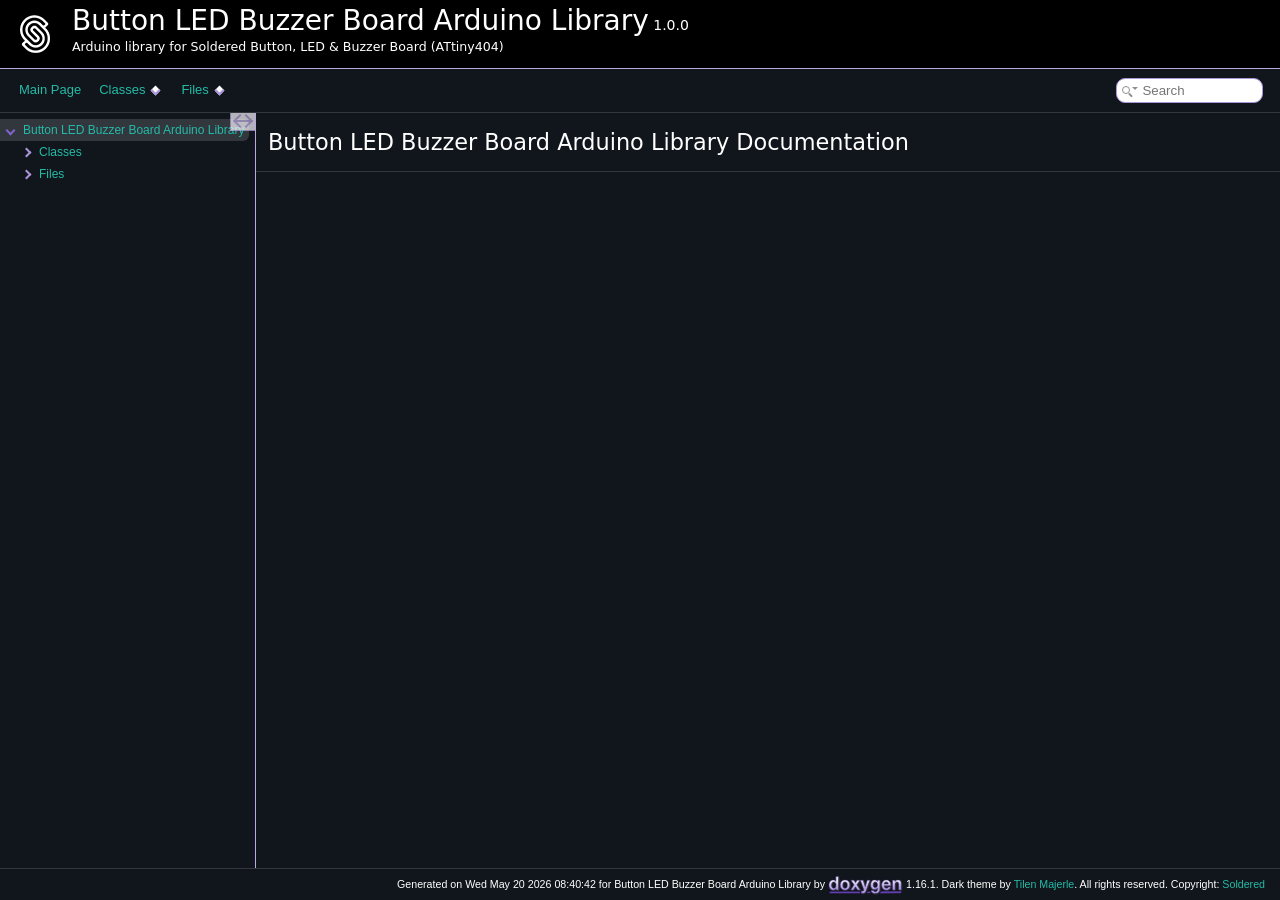
==== commit 3cf1f476: "Committing documentation changes" ====
--- a/docs/index.html
+++ b/docs/index.html
@@ -5,7 +5,7 @@
 <meta http-equiv="X-UA-Compatible" content="IE=11"/>
 <meta name="generator" content="Doxygen 1.16.1"/>
 <meta name="viewport" content="width=device-width, initial-scale=1"/>
-<title>16x2 easyC LCD Library: NAZIV PROIZVODA Arduino library</title>
+<title>Button LED Buzzer Board Arduino Library: Main Page</title>
 <link href="tabs.css" rel="stylesheet" type="text/css"/>
 <script type="text/javascript" src="jquery.js"></script>
 <script type="text/javascript" src="dynsections.js"></script>
@@ -29,9 +29,9 @@
  <tr id="projectrow">
   <td id="projectlogo"><img alt="Logo" src="logo.png"/></td>
   <td id="projectalign">
-   <div id="projectname">16x2 easyC LCD Library<span id="projectnumber">&#160;1.0.0</span>
+   <div id="projectname">Button LED Buzzer Board Arduino Library<span id="projectnumber">&#160;1.0.0</span>
    </div>
-   <div id="projectbrief">This is a library for the 16x2 easyC LCD Module</div>
+   <div id="projectbrief">Arduino library for Soldered Button, LED &amp; Buzzer Board (ATtiny404)</div>
   </td>
  </tr>
  </tbody>
@@ -91,60 +91,10 @@
 </div>
 </div>
 
-<div><div class="header">
-  <div class="headertitle"><div class="title">NAZIV PROIZVODA Arduino library </div></div>
+<div class="header">
+  <div class="headertitle"><div class="title">Button LED Buzzer Board Arduino Library Documentation</div></div>
 </div><!--header-->
 <div class="contents">
-<div class="textblock"><p><a class="anchor" id="md__r_e_a_d_m_e"></a></p>
-<p><a href="https://github.com/SolderedElectronics/Soldered-Generic-Arduino-Library/actions/workflows/make_docs.yml"><img src="https://github.com/SolderedElectronics/Soldered-Generic-Arduino-Library/actions/workflows/make_docs.yml/badge.svg?branch=dev" alt="Make docs and publish to GitHub Pages" style="pointer-events: none;" class="inline"/></a> <a href="https://github.com/SolderedElectronics/Soldered-Generic-Arduino-Library/actions/workflows/arduino_lint.yml"><img src="https://github.com/SolderedElectronics/Soldered-Generic-Arduino-Library/actions/workflows/arduino_lint.yml/badge.svg?branch=dev" alt="Arduino Library Manager Compatibility" style="pointer-events: none;" class="inline"/></a> <a href="https://github.com/SolderedElectronics/Soldered-Generic-Arduino-Library/actions/workflows/attiny_test.yml"><img src="https://github.com/SolderedElectronics/Soldered-Generic-Arduino-Library/actions/workflows/attiny_test.yml/badge.svg?branch=dev" alt="ATtiny Firmware Compile Test" style="pointer-events: none;" class="inline"/></a></p>
-<table class="markdownTable">
-<tr class="markdownTableHead">
-<th class="markdownTableHeadCenter"><img src="https://upload.wikimedia.org/wikipedia/commons/8/8f/Example_image.svg" alt="Product name" style="pointer-events: none;" class="inline"/>  </th></tr>
-<tr class="markdownTableRowOdd">
-<td class="markdownTableBodyCenter"><a href="https://www.solde.red/SKU">NAZIV PROIZVODA</a>  </td></tr>
-</table>
-<p>OPIS PROIZVODA + LINK NA <a href="https://soldered.com/collections/qwiic-ecosystem">Qwiic ecosystem</a>.</p>
-<h2 class="doxsection"><a class="anchor" id="autotoc_md1"></a>
-Repository Contents</h2>
-<ul>
-<li>**/src** - source files for the library (.h &amp; .cpp)</li>
-<li>**/examples** - examples for using the library</li>
-<li><b><em>other</em></b> - <em>keywords</em> file highlights function words in your IDE, <em>library.properties</em> enables implementation with Arduino Library Manager.</li>
-</ul>
-<h2 class="doxsection"><a class="anchor" id="autotoc_md2"></a>
-Hardware design</h2>
-<p>You can find hardware design for this board in <em>NAZIV PROIZVODA</em> hardware repository.</p>
-<h2 class="doxsection"><a class="anchor" id="autotoc_md3"></a>
-Documentation</h2>
-<p>Access Arduino library documentation <a href="https://SolderedElectronics.github.io/Soldered-Generic-Arduino-Library/">here</a>.</p>
-<ul>
-<li>Tutorial for using the NAZIV PROIZVODA board</li>
-<li>Installing an Arduino library</li>
-</ul>
-<h2 class="doxsection"><a class="anchor" id="autotoc_md4"></a>
-Board compatibility</h2>
-<p>The library is compatible with board &amp; microcontroller families shown in green below:</p>
-<p><a href="https://github.com/SolderedElectronics/Soldered-Generic-Arduino-Library/actions/workflows/compile_test.yml"><img src="http://github-actions.40ants.com/SolderedElectronics/Soldered-Generic-Arduino-Library/matrix.svg?branch=dev&amp;only=Compile%20Sketches" alt="Compile Sketches" style="pointer-events: none;" class="inline"/></a></p>
-<h2 class="doxsection"><a class="anchor" id="autotoc_md5"></a>
-About Soldered</h2>
-<p><img src="https://raw.githubusercontent.com/SolderedElectronics/Soldered-Generic-Arduino-Library/dev/extras/Soldered-logo-color.png" alt="soldered-logo" width="500" class="inline"/></p>
-<p>At Soldered, we design and manufacture a wide selection of electronic products to help you turn your ideas into acts and bring you one step closer to your final project. Our products are intented for makers and crafted in-house by our experienced team in Osijek, Croatia. We believe that sharing is a crucial element for improvement and innovation, and we work hard to stay connected with all our makers regardless of their skill or experience level. Therefore, all our products are open-source. Finally, we always have your back. If you face any problem concerning either your shopping experience or your electronics project, our team will help you deal with it, offering efficient customer service and cost-free technical support anytime. Some of those might be useful for you:</p>
-<ul>
-<li><a href="https://www.soldered.com/shop">Web Store</a></li>
-<li><a href="https://soldered.com/learn">Tutorials &amp; Projects</a></li>
-<li><a href="https://docs.soldered.com">Documentation</a></li>
-</ul>
-<h2 class="doxsection"><a class="anchor" id="autotoc_md6"></a>
-Original source</h2>
-<p>​ This library is possible thanks to original <a href="https://github.com/blemasle/arduino-mcp23017">arduino-mcp23017</a> library. Thank you, blemasle.</p>
-<h2 class="doxsection"><a class="anchor" id="autotoc_md7"></a>
-Open-source license</h2>
-<p>Soldered invests vast amounts of time into hardware &amp; software for these products, which are all open-source. Please support future development by buying one of our products.</p>
-<p>Check license details in the LICENSE file. Long story short, use these open-source files for any purpose you want to, as long as you apply the same open-source licence to it and disclose the original source. No warranty - all designs in this repository are distributed in the hope that they will be useful, but without any warranty. They are provided "AS IS", therefore without warranty of any kind, either expressed or implied. The entire quality and performance of what you do with the contents of this repository are your responsibility. In no event, Soldered (TAVU) will be liable for your damages, losses, including any general, special, incidental or consequential damage arising out of the use or inability to use the contents of this repository.</p>
-<h1 class="doxsection"><a class="anchor" id="autotoc_md8"></a>
-Have fun!</h1>
-<p>And thank you from your fellow makers at Soldered Electronics. </p>
-</div></div><!-- PageDoc -->
 <a href="doxygen_crawl.html"></a>
 </div><!-- contents -->
 </div><!-- doc-content -->
@@ -154,7 +104,7 @@
     <!-- id is needed for treeview function! -->
     <ul>
         <li class="footer">
-            Generated on <span class="datetime"></span> for 16x2 easyC LCD Library by <a href="http://www.doxygen.org/index.html">
+            Generated on <span class="datetime"></span> for Button LED Buzzer Board Arduino Library by <a href="http://www.doxygen.org/index.html">
                 <img class="footer" src="doxygen.png" alt="doxygen"
                     onerror="this.onerror=null;this.src='doxygen.svg';" /></a> 1.16.1.
             Dark theme by <a href="http://majerle.eu" target="_new">Tilen Majerle</a>. All rights reserved.
--- a/docs/doxygen.css
+++ b/docs/doxygen.css
@@ -2521,9 +2521,9 @@
 
 
 html {
---datetime: 'Thu Apr 23 2026 10:33:54';
---date: 'Thu Apr 23 2026';
---time: '10:33:54';
+--datetime: 'Wed May 20 2026 08:40:42';
+--date: 'Wed May 20 2026';
+--time: '08:40:42';
 --year: '2026';
 }
 span.datetime { content: ' '; }
